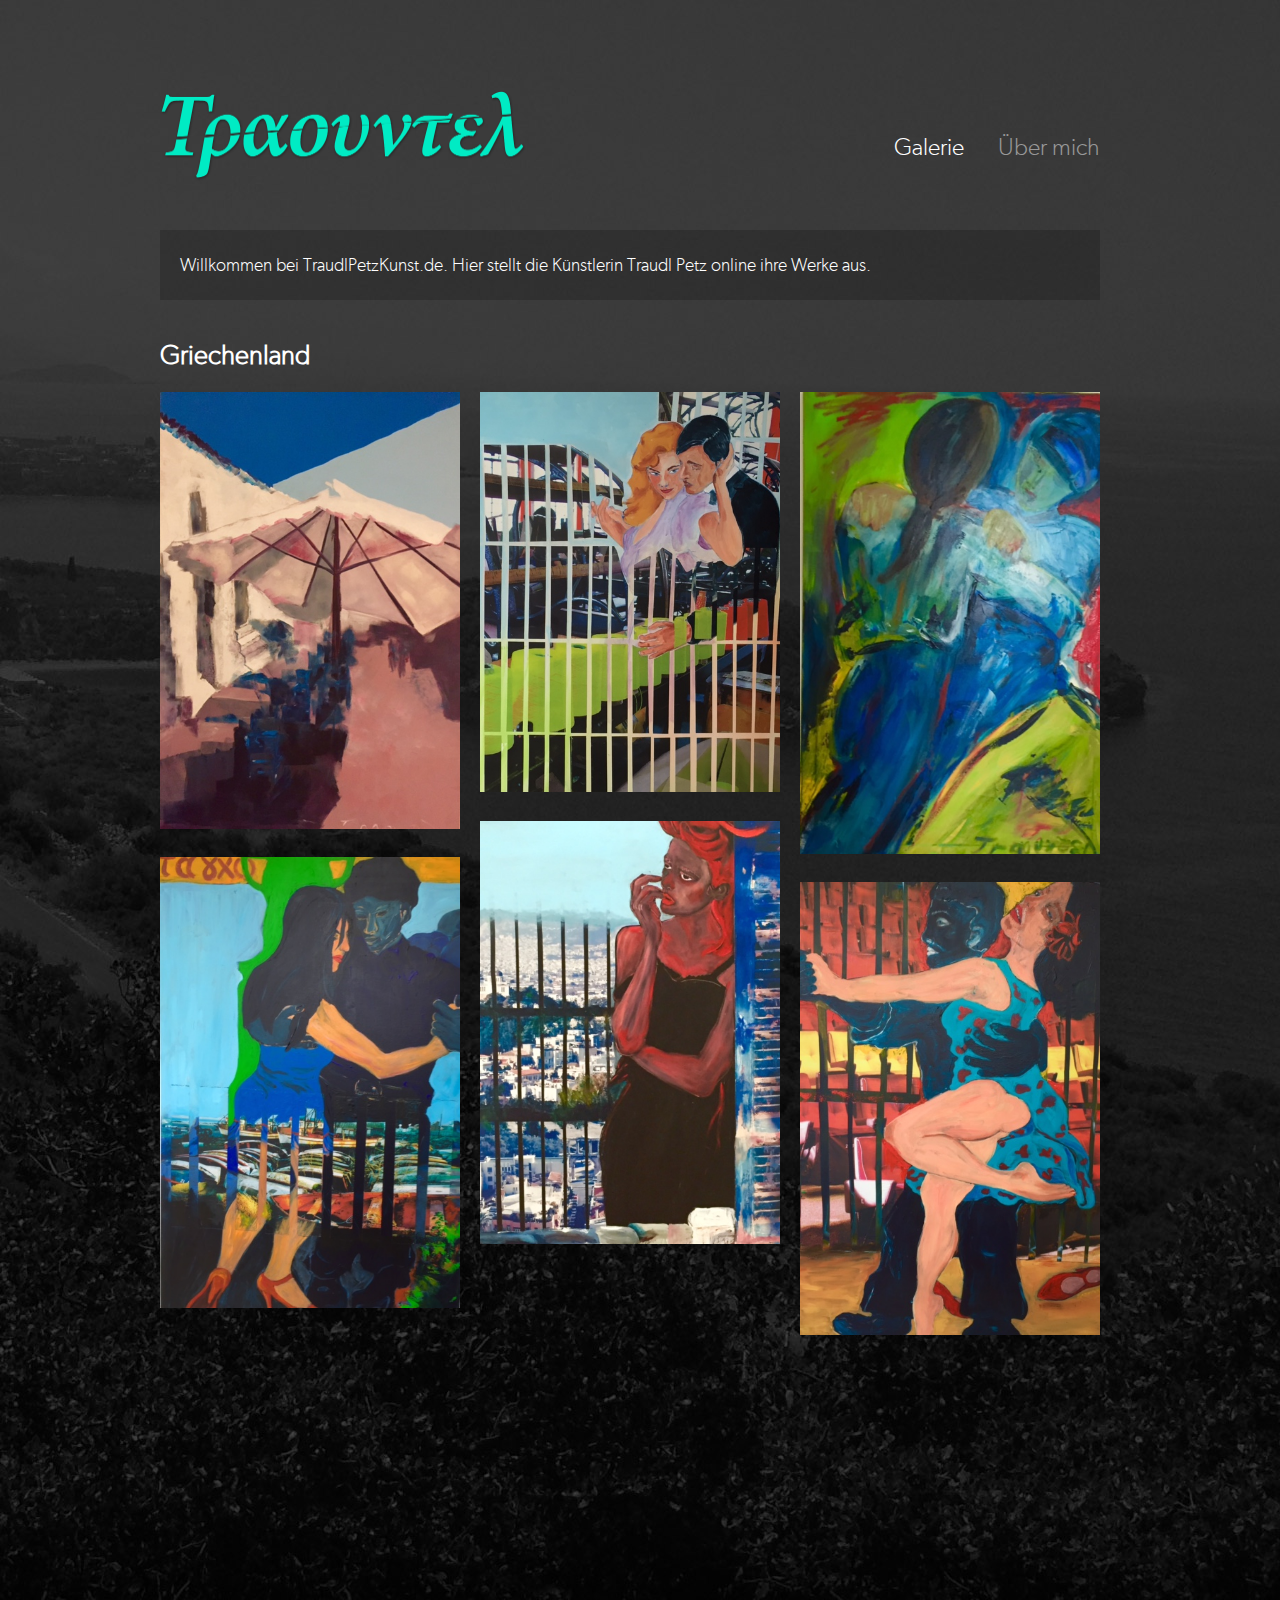
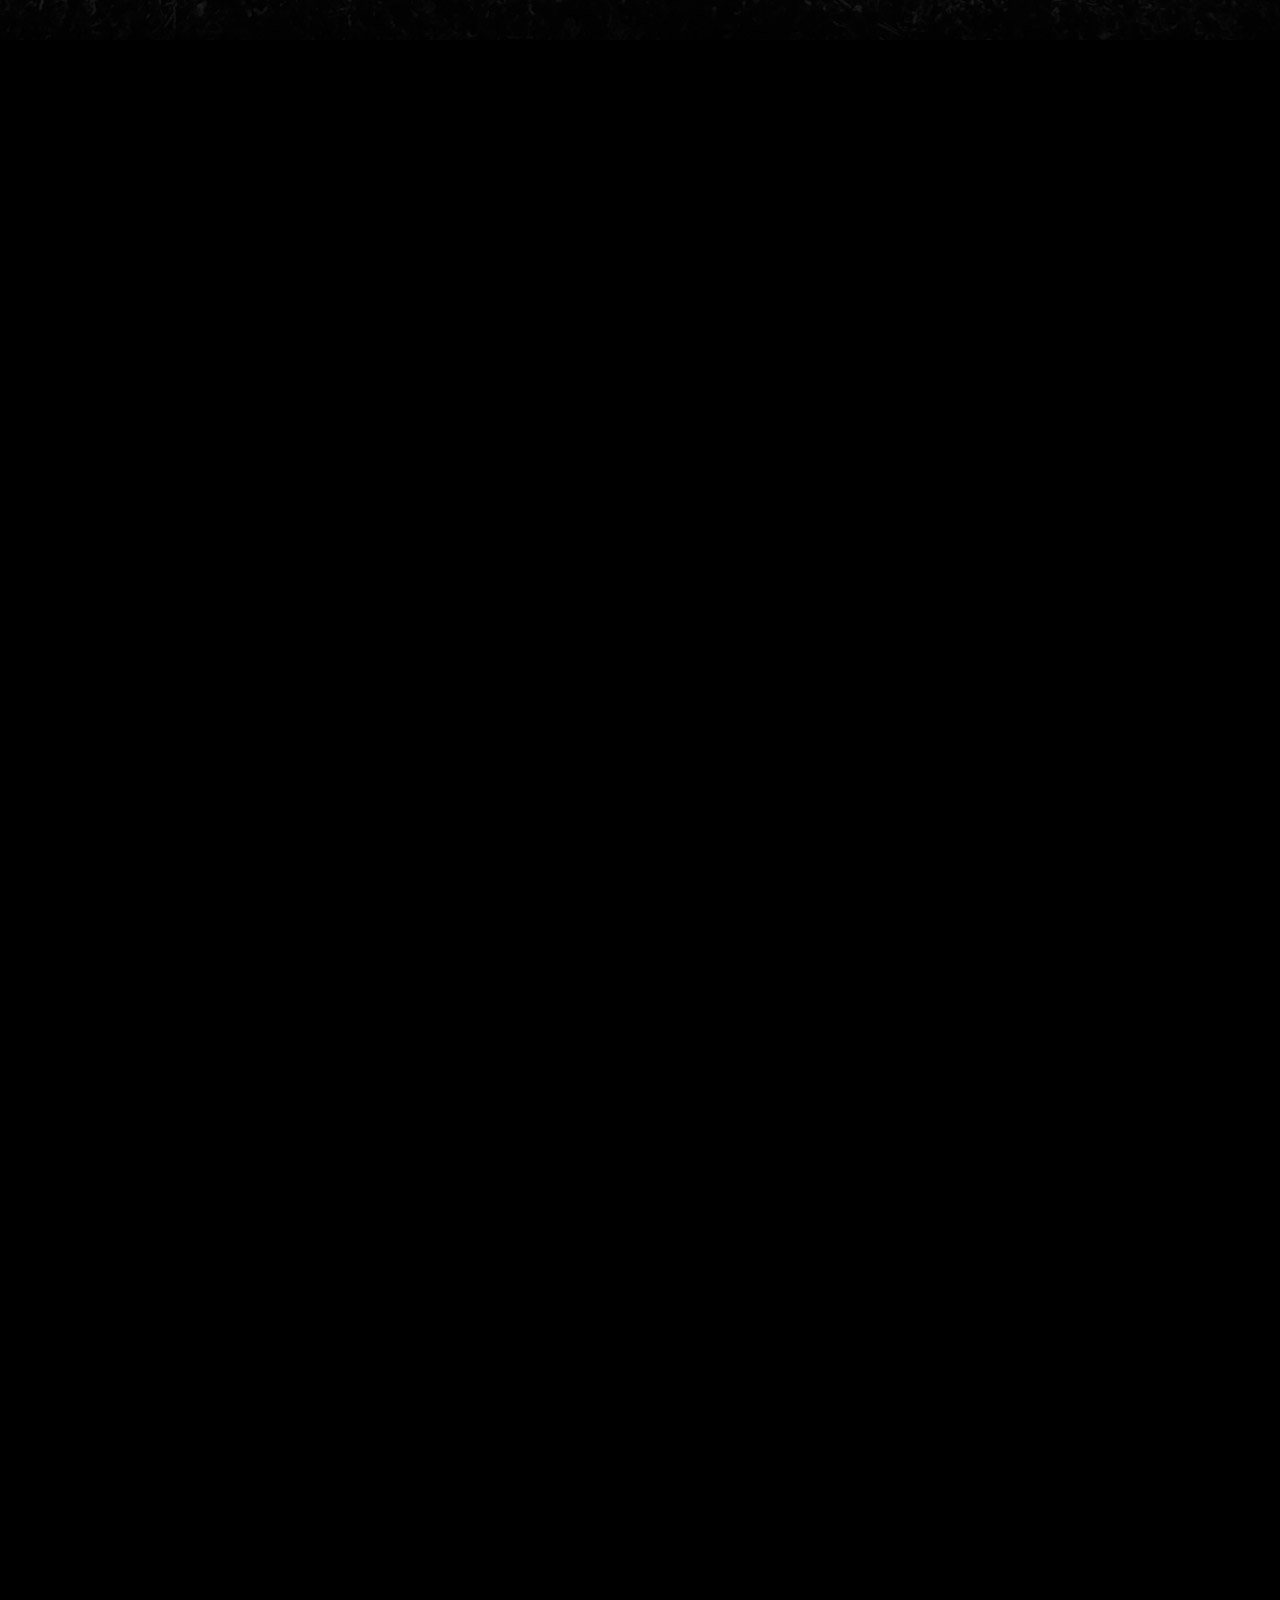
==== index.html @ 86fa74b9 "Reformatted code" ====
<!DOCTYPE html>
<html lang="en">
<head><title>Traudl Petz Kunst</title>
    <link rel="canonical" href="http://traudlpetzkunst.de/"/>
    <meta charset="UTF-8">
    <link rel="stylesheet" href="stylesheets/magnific-popup.css">
    <link rel="stylesheet" href="stylesheets/application.css">
</head>
<body>
<header><img src="images/layout/logo@2x.png" width="366" height="91">
    <ul id="menu">
        <li><a href="/">Galerie</a>
</li>
        <li><a href="about.html" class="selected">Über mich</a>
</li>
    </ul>
</header>
<div id="content" class="galleries"><p id="intro">Willkommen bei TraudlPetzKunst.de. Hier stellt die Künstlerin Traudl
    Petz online ihre Werke aus.</p>
    <h2>Griechenland</h2>
    <div class="gallery">
<a href="images/pictures/181.jpg"><img src="images/application/blank.gif" data-original="images/pictures/181.jpg" width="300" height="436.36363636"></a>
<a href="images/pictures/182.jpg"><img src="images/application/blank.gif" data-original="images/pictures/182.jpg" width="300" height="400"></a>
<a href="images/pictures/183.jpg"><img src="images/application/blank.gif" data-original="images/pictures/183.jpg" width="300" height="461.5384615"></a>
<a href="images/pictures/184.jpg"><img src="images/application/blank.gif" data-original="images/pictures/184.jpg" width="300" height="422.907489"></a>
<a href="images/pictures/185.jpg"><img src="images/application/blank.gif" data-original="images/pictures/185.jpg" width="300" height="450.7042254"></a>
<a href="images/pictures/186.jpg"><img src="images/application/blank.gif" data-original="images/pictures/186.jpg" width="300" height="452.8301887"></a>
<a href="images/pictures/187.jpg"><img src="images/application/blank.gif" data-original="images/pictures/187.jpg" width="300" height="400"></a>
<a href="images/pictures/165.jpg"><img src="images/application/blank.gif" data-original="images/pictures/165.jpg" width="300" height="237.3134328358209"></a>
<a href="images/pictures/166.jpg"><img src="images/application/blank.gif" data-original="images/pictures/166.jpg" width="300" height="233.3955223880597"></a>
<a href="images/pictures/167.jpg"><img src="images/application/blank.gif" data-original="images/pictures/167.jpg" width="300" height="238.43283582089552"></a>
<a href="images/pictures/168.jpg"><img src="images/application/blank.gif" data-original="images/pictures/168.jpg" width="300" height="298.8805970149254"></a>
<a href="images/pictures/169.jpg"><img src="images/application/blank.gif" data-original="images/pictures/169.jpg" width="300" height="237.3134328358209"></a>
<a href="images/pictures/170.jpg"><img src="images/application/blank.gif" data-original="images/pictures/170.jpg" width="300" height="297.76119402985074"></a>
<a href="images/pictures/171.jpg"><img src="images/application/blank.gif" data-original="images/pictures/171.jpg" width="300" height="391.7910447761194"></a>
<a href="images/pictures/172.jpg"><img src="images/application/blank.gif" data-original="images/pictures/172.jpg" width="300" height="395.14925373134326"></a>
<a href="images/pictures/173.jpg"><img src="images/application/blank.gif" data-original="images/pictures/173.jpg" width="300" height="399.6268656716418"></a>
<a href="images/pictures/174.jpg"><img src="images/application/blank.gif" data-original="images/pictures/174.jpg" width="300" height="694.0298507462686"></a>
<a href="images/pictures/175.jpg"><img src="images/application/blank.gif" data-original="images/pictures/175.jpg" width="300" height="444.4029850746269"></a>
<a href="images/pictures/176.jpg"><img src="images/application/blank.gif" data-original="images/pictures/176.jpg" width="300" height="891.6044776119403"></a>
<a href="images/pictures/177.jpg"><img src="images/application/blank.gif" data-original="images/pictures/177.jpg" width="300" height="207.6492537313433"></a>
<a href="images/pictures/178.jpg"><img src="images/application/blank.gif" data-original="images/pictures/178.jpg" width="300" height="372.76119402985074"></a>
<a href="images/pictures/179.jpg"><img src="images/application/blank.gif" data-original="images/pictures/179.jpg" width="300" height="406.9029850746269"></a>
<a href="images/pictures/180.jpg"><img src="images/application/blank.gif" data-original="images/pictures/180.jpg" width="300" height="223.32089552238807"></a>

<a href="images/pictures/97.jpg"><img src="images/application/blank.gif" data-original="images/pictures/97.jpg" width="300" height="726.4925373134329"></a>
<a href="images/pictures/98.jpg"><img src="images/application/blank.gif" data-original="images/pictures/98.jpg" width="300" height="2246.703296703297"></a>
<a href="images/pictures/99.jpg"><img src="images/application/blank.gif" data-original="images/pictures/99.jpg" width="300" height="217.16417910447763"></a>
<a href="images/pictures/100.jpg"><img src="images/application/blank.gif" data-original="images/pictures/100.jpg" width="300" height="955.9701492537314"></a>
<a href="images/pictures/101.jpg"><img src="images/application/blank.gif" data-original="images/pictures/101.jpg" width="300" height="531.7164179104477"></a>
<a href="images/pictures/6.jpg"><img src="images/application/blank.gif" data-original="images/pictures/6.jpg" width="300" height="241.23134328358208"></a>
<a href="images/pictures/103.jpg"><img src="images/application/blank.gif" data-original="images/pictures/103.jpg" width="300" height="326.3059701492537"></a>
<a href="images/pictures/104.jpg"><img src="images/application/blank.gif" data-original="images/pictures/104.jpg" width="300" height="1025"></a>
<a href="images/pictures/105.jpg"><img src="images/application/blank.gif" data-original="images/pictures/105.jpg" width="300" height="400.1865671641791"></a>
<a href="images/pictures/108.jpg"><img src="images/application/blank.gif" data-original="images/pictures/108.jpg" width="300" height="400.1865671641791"></a>
<a href="images/pictures/109.jpg"><img src="images/application/blank.gif" data-original="images/pictures/109.jpg" width="300" height="439.36567164179104"></a>
<a href="images/pictures/110.jpg"><img src="images/application/blank.gif" data-original="images/pictures/110.jpg" width="300" height="150"></a>
<a href="images/pictures/111.jpg"><img src="images/application/blank.gif" data-original="images/pictures/111.jpg" width="300" height="173.50746268656715"></a>
<a href="images/pictures/112.jpg"><img src="images/application/blank.gif" data-original="images/pictures/112.jpg" width="300" height="606.7164179104477"></a>
<a href="images/pictures/113.jpg"><img src="images/application/blank.gif" data-original="images/pictures/113.jpg" width="300" height="247.38805970149255"></a>
<a href="images/pictures/114.jpg"><img src="images/application/blank.gif" data-original="images/pictures/114.jpg" width="300" height="141.6044776119403"></a>
<a href="images/pictures/115.jpg"><img src="images/application/blank.gif" data-original="images/pictures/115.jpg" width="300" height="529.4776119402985"></a>
<a href="images/pictures/156.jpg"><img src="images/application/blank.gif" data-original="images/pictures/156.jpg" width="300" height="225"></a>
<a href="images/pictures/157.jpg"><img src="images/application/blank.gif" data-original="images/pictures/157.jpg" width="300" height="314.24581005586595"></a>
<a href="images/pictures/158.jpg"><img src="images/application/blank.gif" data-original="images/pictures/158.jpg" width="300" height="579.2910447761194"></a>
<a href="images/pictures/159.jpg"><img src="images/application/blank.gif" data-original="images/pictures/159.jpg" width="300" height="225"></a>
<a href="images/pictures/160.jpg"><img src="images/application/blank.gif" data-original="images/pictures/160.jpg" width="300" height="225"></a>
<a href="images/pictures/161.jpg"><img src="images/application/blank.gif" data-original="images/pictures/161.jpg" width="300" height="225"></a>
<a href="images/pictures/162.jpg"><img src="images/application/blank.gif" data-original="images/pictures/162.jpg" width="300" height="225"></a>
<a href="images/pictures/163.jpg"><img src="images/application/blank.gif" data-original="images/pictures/163.jpg" width="300" height="225"></a>
<a href="images/pictures/164.jpg"><img src="images/application/blank.gif" data-original="images/pictures/164.jpg" width="300" height="225"></a>

    </div>
    <h2>Sommerbilder</h2>
    <div class="gallery"><a href="images/pictures/12.jpg"><img src="images/application/blank.gif" data-original="images/pictures/12.jpg" width="300" height="301.67910447761193"></a>
<a href="images/pictures/88.jpg" title="Acryl auf Leinwand"><img src="images/application/blank.gif" data-original="images/pictures/88.jpg" width="300" height="397.94776119402985"></a>
<a href="images/pictures/89.jpg" title="und 40x80 cm&lt;br /&gt;
&lt;br /&gt;
Acryl auf Leinwand"><img src="images/application/blank.gif" data-original="images/pictures/89.jpg" width="300" height="254.1044776119403"></a>
<a href="images/pictures/90.jpg" title="Acryl auf Leinwand"><img src="images/application/blank.gif" data-original="images/pictures/90.jpg" width="300" height="399.6268656716418"></a>
<a href="images/pictures/91.jpg" title="Acryl auf Leinwand"><img src="images/application/blank.gif" data-original="images/pictures/91.jpg" width="300" height="601.679104477612"></a>
<a href="images/pictures/92.jpg" title="Acryl auf Leinwand"><img src="images/application/blank.gif" data-original="images/pictures/92.jpg" width="300" height="423.13432835820896"></a>
<a href="images/pictures/93.jpg" title="Acryl auf Leinwand"><img src="images/application/blank.gif" data-original="images/pictures/93.jpg" width="300" height="256.34328358208955"></a>
<a href="images/pictures/94.jpg" title="Acryl auf Leinwand"><img src="images/application/blank.gif" data-original="images/pictures/94.jpg" width="300" height="350.3731343283582"></a>
<a href="images/pictures/118.jpg" title="Acryl auf Leinwand"><img src="images/application/blank.gif" data-original="images/pictures/118.jpg" width="300" height="212.6865671641791"></a>
<a href="images/pictures/123.jpg" title="Acryl auf Leinwand"><img src="images/application/blank.gif" data-original="images/pictures/123.jpg" width="300" height="358.7686567164179"></a>
<a href="images/pictures/124.jpg" title="Acryl auf Leinwand"><img src="images/application/blank.gif" data-original="images/pictures/124.jpg" width="300" height="250.1865671641791"></a>
<a href="images/pictures/125.jpg" title="Acryl auf Leinwand"><img src="images/application/blank.gif" data-original="images/pictures/125.jpg" width="300" height="199.2537313432836"></a>
<a href="images/pictures/138.jpg" title="Acryl auf Leinwand"><img src="images/application/blank.gif" data-original="images/pictures/138.jpg" width="300" height="223.88059701492537"></a>
<a href="images/pictures/139.jpg" title="Acryl auf Leinwand"><img src="images/application/blank.gif" data-original="images/pictures/139.jpg" width="300" height="198.69402985074626"></a>
</div>
    <h2>Orange</h2>
    <div class="gallery"><a href="images/pictures/84.jpg" title="Acryl auf Leinwand"><img src="images/application/blank.gif" data-original="images/pictures/84.jpg" width="300" height="349.25373134328356"></a>
<a href="images/pictures/83.jpg" title="Acryl auf Leinwand"><img src="images/application/blank.gif" data-original="images/pictures/83.jpg" width="300" height="350.93283582089555"></a>
<a href="images/pictures/37.jpg" title="Acryl auf Leinwand"><img src="images/application/blank.gif" data-original="images/pictures/37.jpg" width="300" height="448.8805970149254"></a>
<a href="images/pictures/43.jpg" title="Acryl auf Leinwand"><img src="images/application/blank.gif" data-original="images/pictures/43.jpg" width="300" height="449.44029850746267"></a>
<a href="images/pictures/56.jpg" title="Acryl auf Leinwand"><img src="images/application/blank.gif" data-original="images/pictures/56.jpg" width="300" height="359.32835820895525"></a>
<a href="images/pictures/82.jpg" title="Acryl auf Leinwand"><img src="images/application/blank.gif" data-original="images/pictures/82.jpg" width="300" height="351.4925373134328"></a>
<a href="images/pictures/85.jpg" title="Acryl auf Leinwand"><img src="images/application/blank.gif" data-original="images/pictures/85.jpg" width="300" height="349.25373134328356"></a>
<a href="images/pictures/86.jpg" title="Acryl auf Leinwand"><img src="images/application/blank.gif" data-original="images/pictures/86.jpg" width="300" height="300.55970149253733"></a>
<a href="images/pictures/95.jpg" title="Acryl auf Leinwand"><img src="images/application/blank.gif" data-original="images/pictures/95.jpg" width="300" height="241.23134328358208"></a>
<a href="images/pictures/106.jpg"><img src="images/application/blank.gif" data-original="images/pictures/106.jpg" width="300" height="420.8955223880597"></a>
<a href="images/pictures/116.jpg" title="Acryl auf Leinwand"><img src="images/application/blank.gif" data-original="images/pictures/116.jpg" width="300" height="339.17910447761193"></a>
<a href="images/pictures/148.jpg" title="Acryl auf Leinwand"><img src="images/application/blank.gif" data-original="images/pictures/148.jpg" width="300" height="297.2014925373134"></a>
<a href="images/pictures/150.jpg" title="Acryl auf Leinwand"><img src="images/application/blank.gif" data-original="images/pictures/150.jpg" width="300" height="298.8805970149254"></a>
<a href="images/pictures/152.jpg" title="Acryl auf Leinwand"><img src="images/application/blank.gif" data-original="images/pictures/152.jpg" width="300" height="447.76119402985074"></a>
<a href="images/pictures/153.jpg" title="Acryl auf Leinwand"><img src="images/application/blank.gif" data-original="images/pictures/153.jpg" width="300" height="199.2537313432836"></a>
<a href="images/pictures/154.jpg" title="Acryl auf Leinwand"><img src="images/application/blank.gif" data-original="images/pictures/154.jpg" width="300" height="451.1194029850746"></a>

    </div>
    <h2>Acryl auf Leinwand</h2>
    <div class="gallery"><a href="images/pictures/20.jpg" title="Acryl auf Leinwand"><img src="images/application/blank.gif" data-original="images/pictures/20.jpg" width="300" height="349.25373134328356"></a>
<a href="images/pictures/36.jpg" title="Acryl auf Leinwand"><img src="images/application/blank.gif" data-original="images/pictures/36.jpg" width="300" height="450"></a>
<a href="images/pictures/38.jpg" title="Acryl auf Leinwand"><img src="images/application/blank.gif" data-original="images/pictures/38.jpg" width="300" height="200.37313432835822"></a>
<a href="images/pictures/39.jpg" title="Acryl auf Leinwand"><img src="images/application/blank.gif" data-original="images/pictures/39.jpg" width="300" height="450"></a>
<!--<a href="images/pictures/40.jpg" title="Acryl auf Leinwand"><img src="images/application/blank.gif" data-original="images/pictures/40.jpg" width="300" height="446.0820895522388"></a>
--><a href="images/pictures/41.jpg" title="Acryl auf Leinwand"><img src="images/application/blank.gif" data-original="images/pictures/41.jpg" width="300" height="450"></a>
<!--<a href="images/pictures/42.jpg" title="Acryl auf Leinwand"><img src="images/application/blank.gif" data-original="images/pictures/42.jpg" width="300" height="444.96268656716416"></a>
--><a href="images/pictures/44.jpg" title="Acryl auf Leinwand"><img src="images/application/blank.gif" data-original="images/pictures/44.jpg" width="300" height="517.723880597015"></a>
<a href="images/pictures/45.jpg" title="Acryl auf Leinwand"><img src="images/application/blank.gif" data-original="images/pictures/45.jpg" width="300" height="556.9029850746268"></a>
<a href="images/pictures/87.jpg" title="Acryl auf Leinwand"><img src="images/application/blank.gif" data-original="images/pictures/87.jpg" width="300" height="358.2089552238806"></a>
<a href="images/pictures/107.jpg"><img src="images/application/blank.gif" data-original="images/pictures/107.jpg" width="300" height="400.1865671641791"></a>
<a href="images/pictures/117.jpg"
                                                                                  title="Acryl auf Leinwand"><img src="images/application/blank.gif" data-original="images/pictures/117.jpg" width="300" height="225"></a>
<a href="images/pictures/119.jpg" title="Acryl auf Leinwand"><img src="images/application/blank.gif" data-original="images/pictures/119.jpg" width="300" height="213.80597014925374"></a>
<a href="images/pictures/120.jpg" title="Acryl auf Leinwand"><img src="images/application/blank.gif" data-original="images/pictures/120.jpg" width="300" height="422.0149253731343"></a>
<a href="images/pictures/121.jpg" title="Acryl auf Leinwand"><img src="images/application/blank.gif" data-original="images/pictures/121.jpg" width="300" height="251.86567164179104"></a>
<a href="images/pictures/122.jpg" title="Acryl auf Leinwand"><img src="images/application/blank.gif" data-original="images/pictures/122.jpg" width="300" height="361.0074626865672"></a>
<a href="images/pictures/146.jpg" title="Acryl auf Leinwand &amp;amp; Kaktusblattfasern"><img src="images/application/blank.gif" data-original="images/pictures/146.jpg" width="300" height="299.44029850746267"></a>
<a href="images/pictures/147.jpg" title="Acryl auf Leinwand"><img src="images/application/blank.gif" data-original="images/pictures/147.jpg" width="300" height="298.32089552238807"></a>
<a href="images/pictures/151.jpg" title="Acryl auf Leinwand"><img src="images/application/blank.gif" data-original="images/pictures/151.jpg" width="300" height="300.55970149253733"></a>
<a href="images/pictures/155.jpg" title="Acryl auf Leinwand"><img src="images/application/blank.gif" data-original="images/pictures/155.jpg" width="300" height="904.4776119402985"></a>
</div>
    <h2>Collagen</h2>
    <div class="gallery"><a href="images/pictures/13.jpg"><img src="images/application/blank.gif" data-original="images/pictures/13.jpg" width="300" height="240.11194029850745"></a>
<a href="images/pictures/18.jpg" title="Acryl auf Leinwand"><img src="images/application/blank.gif" data-original="images/pictures/18.jpg" width="300" height="423.15789474"></a>
<a href="images/pictures/23.jpg"><img src="images/application/blank.gif" data-original="images/pictures/23.jpg" width="300" height="226.11940298507463"></a>
<a href="images/pictures/24.jpg"><img src="images/application/blank.gif" data-original="images/pictures/24.jpg" width="300" height="403.54477611940297"></a>
<a href="images/pictures/25.jpg"><img src="images/application/blank.gif" data-original="images/pictures/25.jpg" width="300" height="399.6268656716418"></a>
<a href="images/pictures/29.jpg"><img src="images/application/blank.gif" data-original="images/pictures/29.jpg" width="300" height="447.2014925373134"></a>
<a href="images/pictures/34.jpg"><img src="images/application/blank.gif" data-original="images/pictures/34.jpg" width="300" height="200.37313432835822"></a>
<a href="images/pictures/35.jpg"><img src="images/application/blank.gif" data-original="images/pictures/35.jpg" width="300" height="449.44029850746267"></a>
<a href="images/pictures/46.jpg"><img src="images/application/blank.gif" data-original="images/pictures/46.jpg" width="300" height="559.7014925373135"></a>
<a href="images/pictures/48.jpg"><img src="images/application/blank.gif" data-original="images/pictures/48.jpg" width="300" height="300"></a>
<a href="images/pictures/57.jpg"><img src="images/application/blank.gif" data-original="images/pictures/57.jpg" width="300" height="361.0074626865672"></a>
<a href="images/pictures/96.jpg" title="Acryl auf Leinwand"><img src="images/application/blank.gif" data-original="images/pictures/96.jpg" width="300" height="300.55970149253733"></a>
<a href="images/pictures/137.jpg" title="Acryl auf Leinwand"><img src="images/application/blank.gif" data-original="images/pictures/137.jpg" width="300" height="301.1194029850746"></a>
</div>
    <h2>Portrait</h2>
    <div class="gallery"><a href="images/pictures/49.jpg" title="Acryl auf Leinwand"><img src="images/application/blank.gif" data-original="images/pictures/49.jpg" width="300" height="427.6119402985075"></a>
<a href="images/pictures/50.jpg" title="Acryl auf Leinwand"><img src="images/application/blank.gif" data-original="images/pictures/50.jpg" width="300" height="429.2910447761194"></a>
<a href="images/pictures/52.jpg" title="Acryl auf Leinwand"><img src="images/application/blank.gif" data-original="images/pictures/52.jpg" width="300" height="427.6119402985075"></a>
<a href="images/pictures/53.jpg" title="Acryl auf Leinwand"><img src="images/application/blank.gif" data-original="images/pictures/53.jpg" width="300" height="427.6119402985075"></a>
<a href="images/pictures/54.jpg" title="Acryl auf Leinwand"><img src="images/application/blank.gif" data-original="images/pictures/54.jpg" width="300" height="428.7313432835821"></a>
<a href="images/pictures/55.jpg" title="Acryl auf Leinwand"><img src="images/application/blank.gif" data-original="images/pictures/55.jpg" width="300" height="427.05223880597015"></a>
</div>
    <h2>Enkaustik</h2>
    <div class="gallery"><a href="images/pictures/1.jpg"><img src="images/application/blank.gif" data-original="images/pictures/1.jpg" width="300" height="237.87313432835822"></a>
<a href="images/pictures/2.jpg"><img src="images/application/blank.gif" data-original="images/pictures/2.jpg" width="300" height="238.99253731343285"></a>
<a href="images/pictures/3.jpg"><img src="images/application/blank.gif" data-original="images/pictures/3.jpg" width="300" height="238.99253731343285"></a>
<a href="images/pictures/4.jpg"><img src="images/application/blank.gif" data-original="images/pictures/4.jpg" width="300" height="236.19402985074626"></a>
<a href="images/pictures/5.jpg"><img src="images/application/blank.gif" data-original="images/pictures/5.jpg" width="300" height="236.7537313432836"></a>
<a href="images/pictures/6.jpg"><img src="images/application/blank.gif" data-original="images/pictures/6.jpg" width="300" height="241.23134328358208"></a>
<a href="images/pictures/7.jpg"><img src="images/application/blank.gif" data-original="images/pictures/7.jpg" width="300" height="238.43283582089552"></a>
<a href="images/pictures/8.jpg"><img src="images/application/blank.gif" data-original="images/pictures/8.jpg" width="300" height="241.23134328358208"></a>
<a href="images/pictures/9.jpg"><img src="images/application/blank.gif" data-original="images/pictures/9.jpg" width="300" height="239.55223880597015"></a>
<a href="images/pictures/10.jpg"><img src="images/application/blank.gif" data-original="images/pictures/10.jpg" width="300" height="239.55223880597015"></a>
<a href="images/pictures/14.jpg"><img src="images/application/blank.gif" data-original="images/pictures/14.jpg" width="300" height="242.91044776119404"></a>
<a href="images/pictures/15.jpg"><img src="images/application/blank.gif" data-original="images/pictures/15.jpg" width="300" height="361.56716417910445"></a>
<a href="images/pictures/19.jpg"><img src="images/application/blank.gif" data-original="images/pictures/19.jpg" width="300" height="419.7761194029851"></a>
<a href="images/pictures/22.jpg"><img src="images/application/blank.gif" data-original="images/pictures/22.jpg" width="300" height="225.5597014925373"></a>
</div>
    <h2>Fußmatte</h2>
    <div class="gallery"><a href="images/pictures/47.jpg" title="Acryl auf Leinwand"><img src="images/application/blank.gif" data-original="images/pictures/47.jpg" width="300" height="205.97014925373134"></a>
</div>
    <h2>Tischplatte</h2>
    <div class="gallery"><a href="images/pictures/32.jpg"><img src="images/application/blank.gif" data-original="images/pictures/32.jpg" width="300" height="300"></a>
</div>
    <h2>Fundstücke</h2>
    <div class="gallery"><a href="images/pictures/26.jpg"><img src="images/application/blank.gif" data-original="images/pictures/26.jpg" width="300" height="758.955223880597"></a>
<a href="images/pictures/27.jpg"><img src="images/application/blank.gif" data-original="images/pictures/27.jpg" width="300" height="770.7089552238806"></a>
<a href="images/pictures/28.jpg"><img src="images/application/blank.gif" data-original="images/pictures/28.jpg" width="300" height="646.455223880597"></a>
<a href="images/pictures/31.jpg"><img src="images/application/blank.gif" data-original="images/pictures/31.jpg" width="300" height="447.2014925373134"></a>
<a href="images/pictures/60.jpg"><img src="images/application/blank.gif" data-original="images/pictures/60.jpg" width="300" height="800.3731343283582"></a>
<a href="images/pictures/61.jpg"><img src="images/application/blank.gif" data-original="images/pictures/61.jpg" width="300" height="787.5"></a>
<a href="images/pictures/76.jpg"><img src="images/application/blank.gif" data-original="images/pictures/76.jpg" width="300" height="220.52238805970148"></a>
<a href="images/pictures/77.jpg"><img src="images/application/blank.gif" data-original="images/pictures/77.jpg" width="300" height="309.5149253731343"></a>
<a href="images/pictures/78.jpg"><img src="images/application/blank.gif" data-original="images/pictures/78.jpg" width="300" height="317.910447761194"></a>
<a href="images/pictures/79.jpg"><img src="images/application/blank.gif" data-original="images/pictures/79.jpg" width="300" height="240.11194029850745"></a>
<a href="images/pictures/80.jpg"><img src="images/application/blank.gif" data-original="images/pictures/80.jpg" width="300" height="292.7238805970149"></a>
<a href="images/pictures/81.jpg"><img src="images/application/blank.gif" data-original="images/pictures/81.jpg" width="300" height="497.0149253731343"></a>
<a href="images/pictures/126.jpg"><img src="images/application/blank.gif" data-original="images/pictures/126.jpg" width="300" height="303.9179104477612"></a>
<a href="images/pictures/127.jpg"><img src="images/application/blank.gif" data-original="images/pictures/127.jpg" width="300" height="454.4776119402985"></a>
<a href="images/pictures/128.jpg"><img src="images/application/blank.gif" data-original="images/pictures/128.jpg" width="300" height="236.19402985074626"></a>
<a href="images/pictures/129.jpg"><img src="images/application/blank.gif" data-original="images/pictures/129.jpg" width="300" height="235.07462686567163"></a>
<a href="images/pictures/130.jpg"><img src="images/application/blank.gif" data-original="images/pictures/130.jpg" width="300" height="203.17164179104478"></a>
<a href="images/pictures/131.jpg"><img src="images/application/blank.gif" data-original="images/pictures/131.jpg" width="300" height="419.7761194029851"></a>
<a href="images/pictures/132.jpg"><img src="images/application/blank.gif" data-original="images/pictures/132.jpg" width="300" height="397.94776119402985"></a>
<a href="images/pictures/133.jpg"><img src="images/application/blank.gif" data-original="images/pictures/133.jpg" width="300" height="452.23880597014926"></a>
<a href="images/pictures/134.jpg"><img src="images/application/blank.gif" data-original="images/pictures/134.jpg" width="300" height="391.2313432835821"></a>
<a href="images/pictures/135.jpg"><img src="images/application/blank.gif" data-original="images/pictures/135.jpg" width="300" height="338.6194029850746"></a>
<a href="images/pictures/136.jpg"><img src="images/application/blank.gif" data-original="images/pictures/136.jpg" width="300" height="470.7089552238806"></a>
</div>
    <h2>Skulpturen</h2>
    <div class="gallery"><a href="images/pictures/62.jpg"><img src="images/application/blank.gif" data-original="images/pictures/62.jpg" width="300" height="561.9402985074627"></a>
<a href="images/pictures/63.jpg"><img src="images/application/blank.gif" data-original="images/pictures/63.jpg" width="300" height="604.4776119402985"></a>
<a href="images/pictures/64.jpg"><img src="images/application/blank.gif" data-original="images/pictures/64.jpg" width="300" height="515.4850746268656"></a>
<a href="images/pictures/65.jpg"><img src="images/application/blank.gif" data-original="images/pictures/65.jpg" width="300" height="541.2313432835821"></a>
<a href="images/pictures/66.jpg"><img src="images/application/blank.gif" data-original="images/pictures/66.jpg" width="300" height="540.1119402985074"></a>
<a href="images/pictures/67.jpg"><img src="images/application/blank.gif" data-original="images/pictures/67.jpg" width="300" height="530.0373134328358"></a>
<a href="images/pictures/68.jpg"><img src="images/application/blank.gif" data-original="images/pictures/68.jpg" width="300" height="505.410447761194"></a>
<a href="images/pictures/69.jpg"><img src="images/application/blank.gif" data-original="images/pictures/69.jpg" width="300" height="491.4179104477612"></a>
<a href="images/pictures/70.jpg"><img src="images/application/blank.gif" data-original="images/pictures/70.jpg" width="300" height="402.42537313432837"></a>
<a href="images/pictures/71.jpg"><img src="images/application/blank.gif" data-original="images/pictures/71.jpg" width="300" height="450.55970149253733"></a>
<a href="images/pictures/72.jpg"><img src="images/application/blank.gif" data-original="images/pictures/72.jpg" width="300" height="483.0223880597015"></a>
<a href="images/pictures/73.jpg"><img src="images/application/blank.gif" data-original="images/pictures/73.jpg" width="300" height="450.55970149253733"></a>
<a href="images/pictures/74.jpg"><img src="images/application/blank.gif" data-original="images/pictures/74.jpg" width="300" height="434.32835820895525"></a>
<a href="images/pictures/75.jpg"><img src="images/application/blank.gif" data-original="images/pictures/75.jpg" width="300" height="465.1119402985075"></a>
</div>

    <h2>Essbares</h2>
    <div class="gallery"><a href="images/pictures/140.jpg" title="Acryl auf Leinwand"><img src="images/application/blank.gif" data-original="images/pictures/140.jpg" width="300" height="300.55970149253733"></a>
<a href="images/pictures/141.jpg" title="Acryl auf Leinwand"><img src="images/application/blank.gif" data-original="images/pictures/141.jpg" width="300" height="298.8805970149254"></a>
<a href="images/pictures/142.jpg" title="Acryl auf Leinwand"><img src="images/application/blank.gif" data-original="images/pictures/142.jpg" width="300" height="300.55970149253733"></a>
<a href="images/pictures/143.jpg" title="Acryl auf Leinwand"><img src="images/application/blank.gif" data-original="images/pictures/143.jpg" width="300" height="300.55970149253733"></a>
<a href="images/pictures/144.jpg" title="Acryl auf Leinwand"><img src="images/application/blank.gif" data-original="images/pictures/144.jpg" width="300" height="300.55970149253733"></a>
<a href="images/pictures/145.jpg" title="Acryl auf Leinwand"><img src="images/application/blank.gif" data-original="images/pictures/145.jpg" width="300" height="301.1194029850746"></a>
<a href="images/pictures/149.jpg" title="Acryl auf Leinwand"><img src="images/application/blank.gif" data-original="images/pictures/149.jpg" width="300" height="298.8805970149254"></a>
</div>
</div>
<script type="text/javascript" src="//ajax.googleapis.com/ajax/libs/jquery/2.1.1/jquery.min.js" ></script>
<script type="text/javascript" src="javascripts/jquery.lazyload.min.js" ></script>
<script type="text/javascript" src="javascripts/masonry.pkgd.min.js" ></script>
<script type="text/javascript" src="javascripts/jquery.magnific-popup.min.js" ></script>
<script type="text/javascript" src="javascripts/application.js" ></script>
</body>
</html>
---- stylesheets/application.css ----
/*********************************************************************
 *
 * Fonts
 *
 *********************************************************************/

@font-face {
  font-family: 'GibsonLight';
  src: url('../fonts/Gibson-Light-webfont.eot');
  src: url('../fonts/Gibson-Light-webfont.eot?iefix') format('eot'),
  url('../fonts/Gibson-Light-webfont.woff') format('woff'),
  url('../fonts/Gibson-Light-webfont.ttf') format('truetype'),
  url('../fonts/Gibson-Light-webfont.svg#webfontZam02nTh') format('svg');
  font-weight: normal;
  font-style: normal;
}

/*********************************************************************
 *
 * Layout
 *
 *********************************************************************/

body {
  background: url('../images/layout/background.jpg') no-repeat #000 fixed;
  background-size: 100%;
  color: #fff;
  font-family: 'GibsonLight', sans-serif;
  font-size: 18px;
  line-height: 30px;
  text-shadow: 1px 1px 1px rgba(0,0,0,0.004);
}

header, #content {
  max-width: 960px;
  margin: 0 auto;
}

header {
  margin-top: 90px;
}

#content {
  margin-top: 40px;
}

/*********************************************************************
 *
 * Header
 *
 *********************************************************************/

header {
  position: relative;
}

#menu {
  list-style-type: none;
  position: absolute;
  right: 20px;
  bottom: 8px;
}

#menu li {
  display: inline-block;
}

#menu li:first-child {
  margin-right: 30px;
}

#menu li a {
  color: #fff;
  text-decoration: none;
  font-size: 24px;
}

#menu li a.selected {
  color: #999999;
}

/*********************************************************************
 *
 * Gallery
 *
 *********************************************************************/

#intro {
  background: rgba(0,0,0,0.18);
  padding: 20px;
  margin: 40px 20px 40px 0;
}

.gallery {
  position: relative;
}

.gallery a {
  margin-bottom: 20px;
}

.gallery img {
  width: 300px;
}

.gallery .box {
  float: left;
  position: relative;
  width: 320px;
  background-size: cover;
  background-repeat: no-repeat;
  background-position: 50% 50%;
}

.gallery .box.single { height: 320px; }
.gallery .box.double { height: 640px; }
.gallery .box.triple { height: 960px; }

/*********************************************************************
 *
 * About
 *
 *********************************************************************/

#content.about {
  display: none;
}

#content.about #portrait {
  float: left;
  width: 38%;
}

#content.about h2, #content.about p {
  margin-left: 40%;
  padding-right: 10px;
}

/*********************************************************************
 *
 * Modal
 *
 *********************************************************************/

button.mfp-arrow-right {
  background: url(/images/modal/next.png) no-repeat 50%;
}

button.mfp-arrow-left {
  background: url(/images/modal/prev.png) no-repeat 50%;
}

.mfp-arrow:before, .mfp-arrow:after {
  content: none
}

/* Zoom Effect */

.mfp-with-zoom .mfp-container,
.mfp-with-zoom.mfp-bg {
  opacity: 0;
  -webkit-backface-visibility: hidden;
  /* ideally, transition speed should match zoom duration */
  -webkit-transition: all 0.3s ease-out;
  -moz-transition: all 0.3s ease-out;
  -o-transition: all 0.3s ease-out;
  transition: all 0.3s ease-out;
}

.mfp-with-zoom.mfp-ready .mfp-container {
  opacity: 1;
}
.mfp-with-zoom.mfp-ready.mfp-bg {
  opacity: 0.8;
}

.mfp-with-zoom.mfp-removing .mfp-container,
.mfp-with-zoom.mfp-removing.mfp-bg {
  opacity: 0;
}
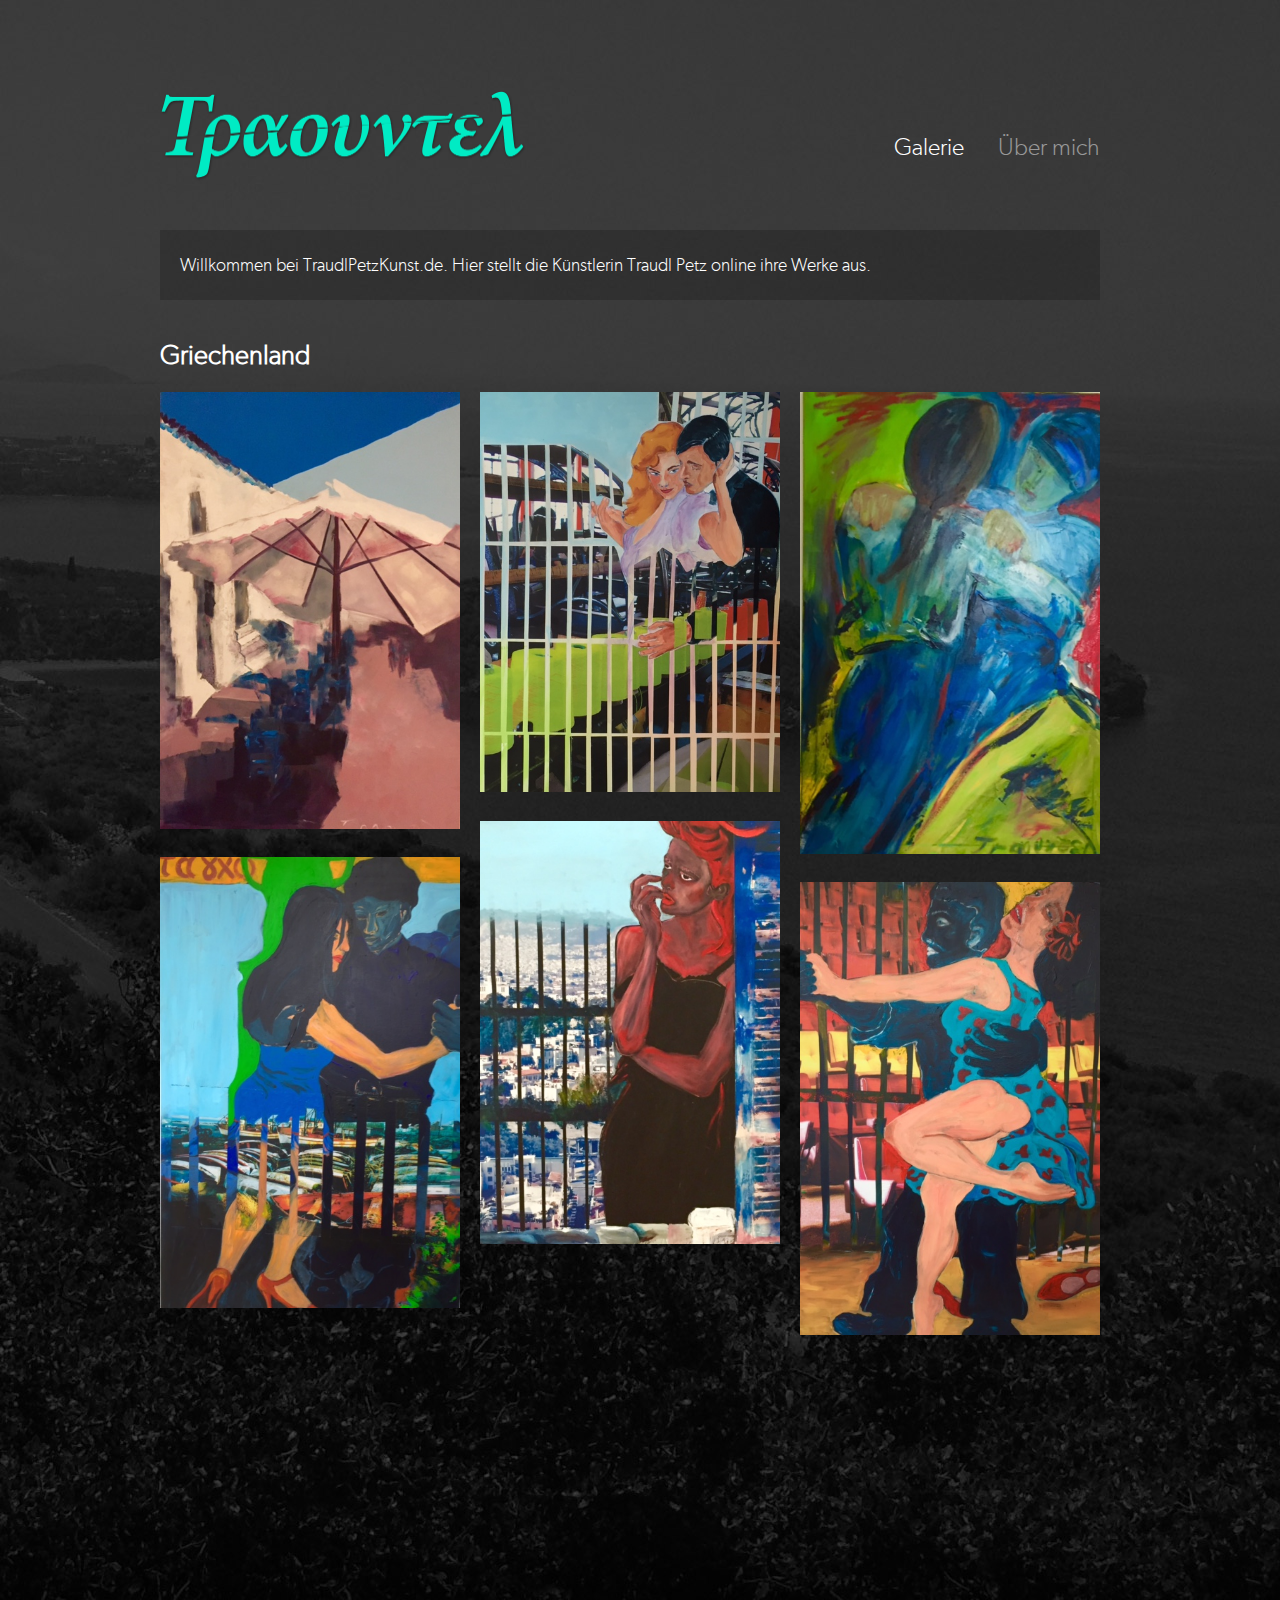
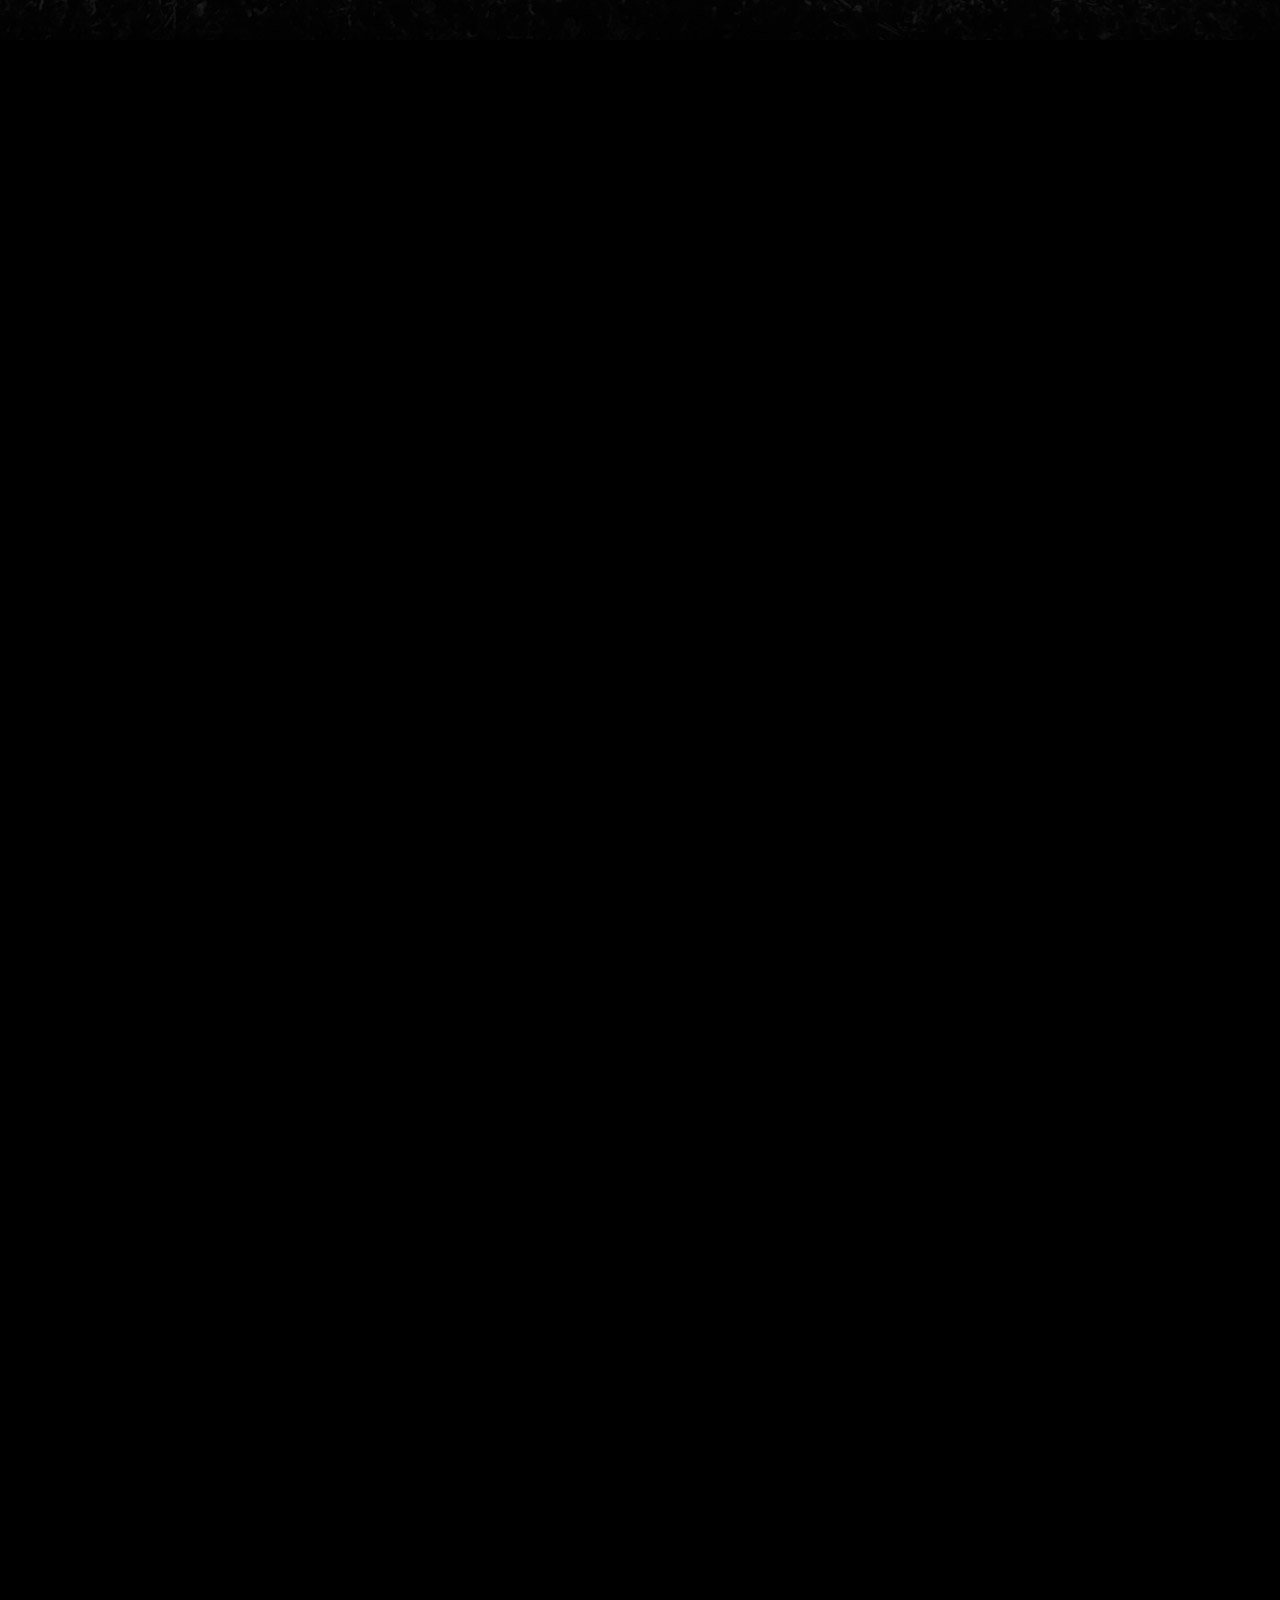
==== commit 149dd6db: "Added and updated images 189-196" ====
--- a/index.html
+++ b/index.html
@@ -70,13 +70,21 @@
 <a href="images/pictures/163.jpg"><img src="images/application/blank.gif" data-original="images/pictures/163.jpg" width="300" height="225"></a>
 <a href="images/pictures/164.jpg"><img src="images/application/blank.gif" data-original="images/pictures/164.jpg" width="300" height="225"></a>
 
+<a href="images/pictures/189.jpg"><img src="images/application/blank.gif" data-original="images/pictures/189.jpg" width="300" height="400"></a>
+<a href="images/pictures/190.JPG"><img src="images/application/blank.gif" data-original="images/pictures/190.JPG" width="300" height="400"></a>
+<a href="images/pictures/191.JPG"><img src="images/application/blank.gif" data-original="images/pictures/191.JPG" width="300" height="400"></a>
+<!--<a href="images/pictures/192.JPG"><img src="images/application/blank.gif" data-original="images/pictures/192.JPG" width="300" height="400"></a>-->
+<a href="images/pictures/193.JPG"><img src="images/application/blank.gif" data-original="images/pictures/193.JPG" width="300" height="400"></a>
+<a href="images/pictures/194.JPG"><img src="images/application/blank.gif" data-original="images/pictures/194.JPG" width="300" height="400"></a>
+<a href="images/pictures/195.JPG"><img src="images/application/blank.gif" data-original="images/pictures/195.JPG" width="300" height="400"></a>
+
     </div>
     <h2>Sommerbilder</h2>
     <div class="gallery"><a href="images/pictures/12.jpg"><img src="images/application/blank.gif" data-original="images/pictures/12.jpg" width="300" height="301.67910447761193"></a>
+<a href="images/pictures/196.jpg" title="Acryl auf Leinwand"><img src="images/application/blank.gif" data-original="images/pictures/196.jpg" width="300" height="400"></a>
+<a href="images/pictures/188.jpg" title="Acryl auf Leinwand"><img src="images/application/blank.gif" data-original="images/pictures/188.jpg" width="300" height="210"></a>
 <a href="images/pictures/88.jpg" title="Acryl auf Leinwand"><img src="images/application/blank.gif" data-original="images/pictures/88.jpg" width="300" height="397.94776119402985"></a>
-<a href="images/pictures/89.jpg" title="und 40x80 cm&lt;br /&gt;
-&lt;br /&gt;
-Acryl auf Leinwand"><img src="images/application/blank.gif" data-original="images/pictures/89.jpg" width="300" height="254.1044776119403"></a>
+<a href="images/pictures/89.jpg" title="Acryl auf Leinwand"><img src="images/application/blank.gif" data-original="images/pictures/89.jpg" width="300" height="254.1044776119403"></a>
 <a href="images/pictures/90.jpg" title="Acryl auf Leinwand"><img src="images/application/blank.gif" data-original="images/pictures/90.jpg" width="300" height="399.6268656716418"></a>
 <a href="images/pictures/91.jpg" title="Acryl auf Leinwand"><img src="images/application/blank.gif" data-original="images/pictures/91.jpg" width="300" height="601.679104477612"></a>
 <a href="images/pictures/92.jpg" title="Acryl auf Leinwand"><img src="images/application/blank.gif" data-original="images/pictures/92.jpg" width="300" height="423.13432835820896"></a>
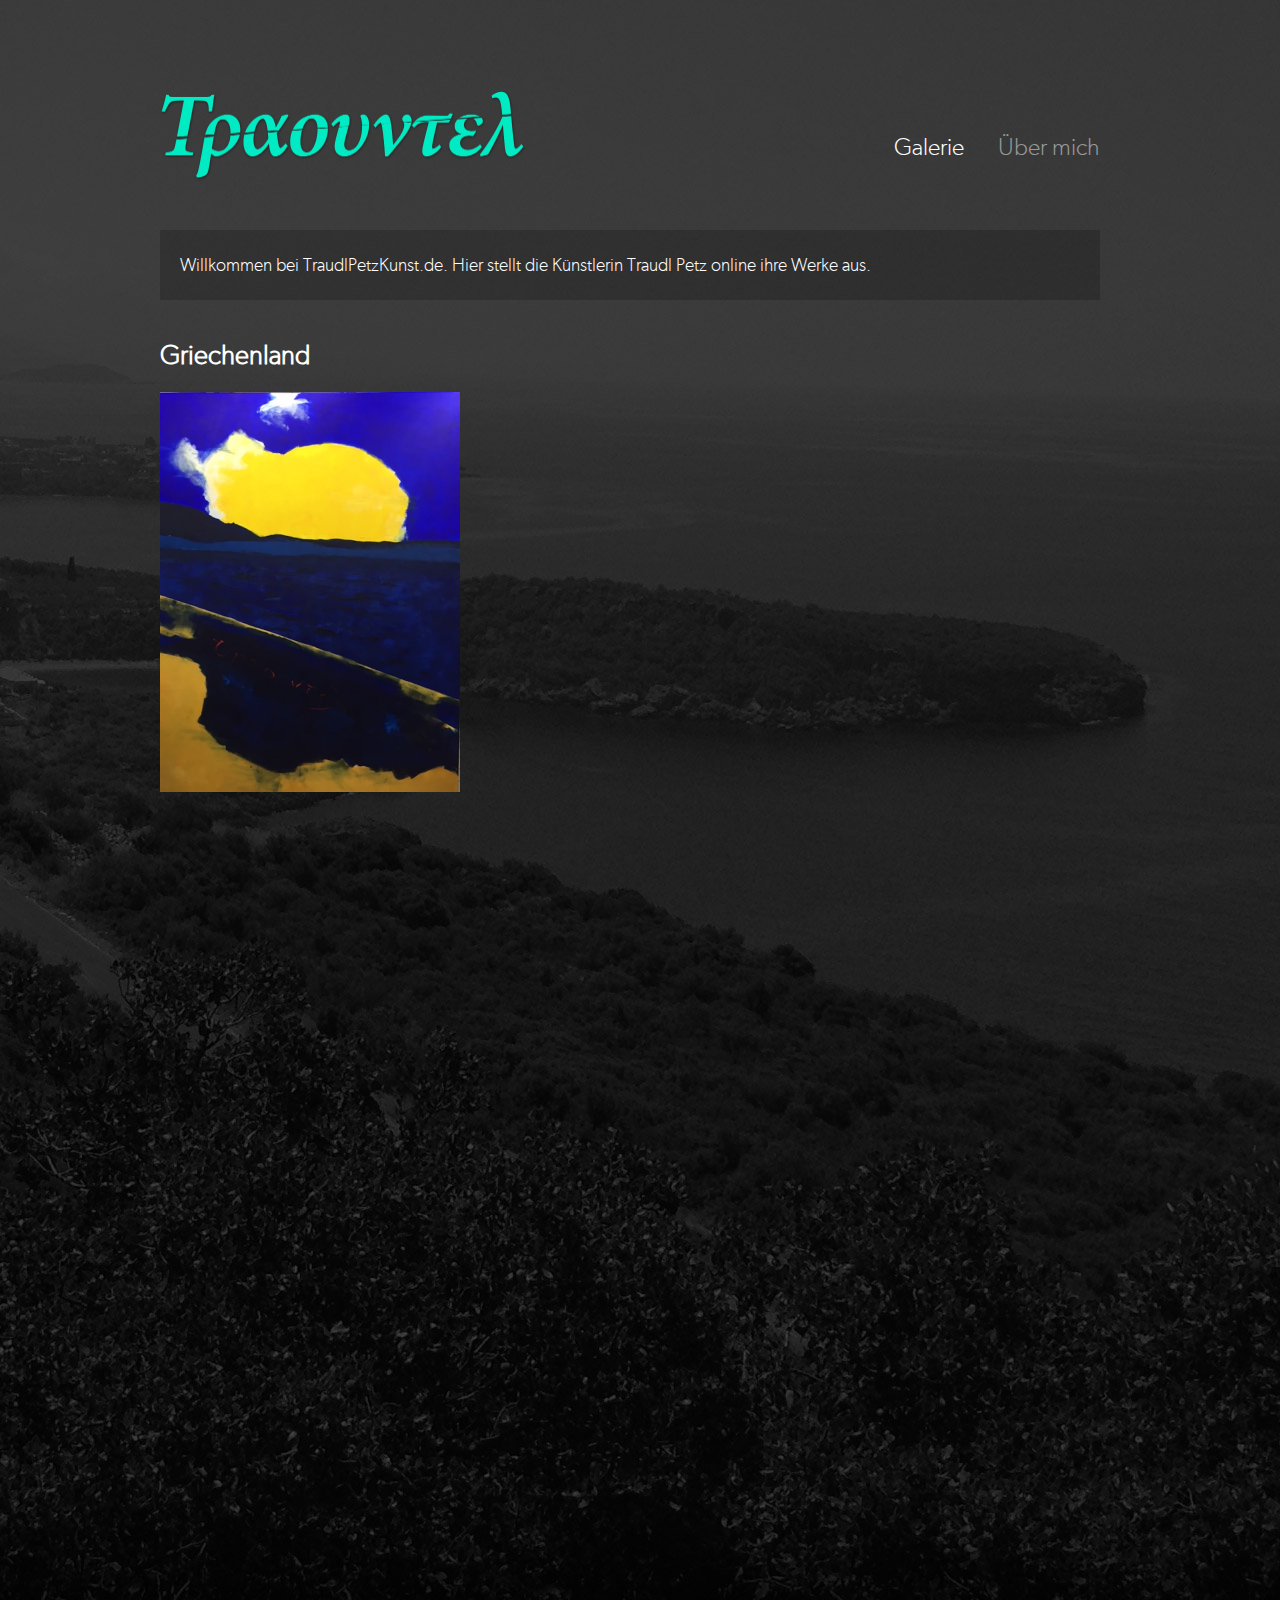
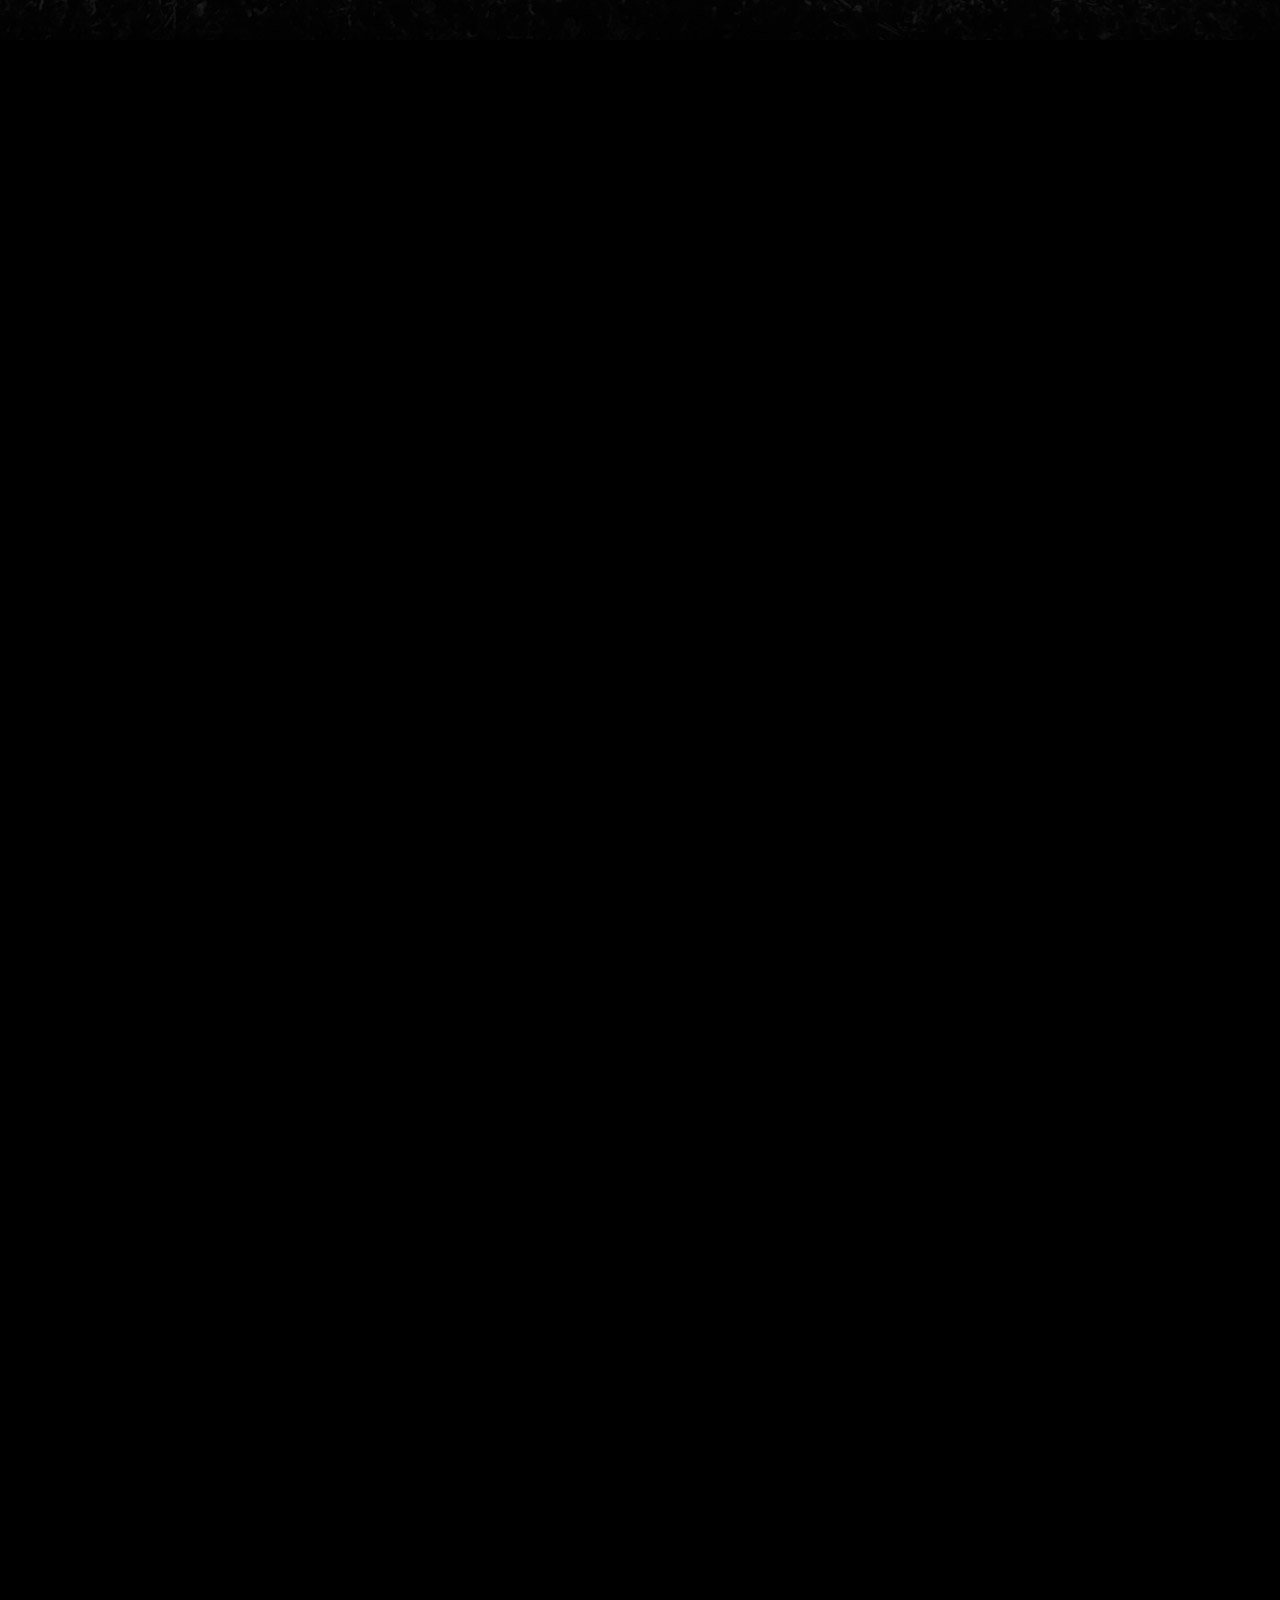
==== commit 2a9ed325: "Removed and added images, mainly sommerbilder" ====
--- a/index.html
+++ b/index.html
@@ -19,6 +19,13 @@
     Petz online ihre Werke aus.</p>
     <h2>Griechenland</h2>
     <div class="gallery">
+<a href="images/pictures/196.JPG" title="Acryl auf Leinwand"><img src="images/application/blank.gif" data-original="images/pictures/196.JPG" width="300" height="400"></a>
+<a href="images/pictures/image 2017-08-19-2.jpeg" title="Acryl auf Leinwand"><img src="images/application/blank.gif" data-original="images/pictures/image 2017-08-19-2.jpeg" width="300" height="257.8125"></a>
+<a href="images/pictures/image-2017-06-05.jpeg" title="Acryl auf Leinwand"><img src="images/application/blank.gif" data-original="images/pictures/image-2017-06-05.jpeg" width="300" height="257.8125"></a>
+<a href="images/pictures/image-2017-06-22-2.jpeg" title="Acryl auf Leinwand"><img src="images/application/blank.gif" data-original="images/pictures/image-2017-06-22-2.jpeg" width="300" height="400"></a>
+<a href="images/pictures/image-2017-07-12-3.jpeg" title="Acryl auf Leinwand"><img src="images/application/blank.gif" data-original="images/pictures/image-2017-07-12-3.jpeg" width="300" height="412.017167382"></a>
+<a href="images/pictures/image-2017-08-19-3.jpeg" title="Acryl auf Leinwand"><img src="images/application/blank.gif" data-original="images/pictures/image-2017-08-19-3.jpeg" width="300" height="248.4375"></a>
+<a href="images/pictures/image-2017-08-19.jpeg" title="Acryl auf Leinwand"><img src="images/application/blank.gif" data-original="images/pictures/image-2017-08-19.jpeg" width="300" height="210.9375"></a>
 <a href="images/pictures/181.jpg"><img src="images/application/blank.gif" data-original="images/pictures/181.jpg" width="300" height="436.36363636"></a>
 <a href="images/pictures/182.jpg"><img src="images/application/blank.gif" data-original="images/pictures/182.jpg" width="300" height="400"></a>
 <a href="images/pictures/183.jpg"><img src="images/application/blank.gif" data-original="images/pictures/183.jpg" width="300" height="461.5384615"></a>
@@ -81,10 +88,9 @@
     </div>
     <h2>Sommerbilder</h2>
     <div class="gallery"><a href="images/pictures/12.jpg"><img src="images/application/blank.gif" data-original="images/pictures/12.jpg" width="300" height="301.67910447761193"></a>
-<a href="images/pictures/196.jpg" title="Acryl auf Leinwand"><img src="images/application/blank.gif" data-original="images/pictures/196.jpg" width="300" height="400"></a>
 <a href="images/pictures/188.jpg" title="Acryl auf Leinwand"><img src="images/application/blank.gif" data-original="images/pictures/188.jpg" width="300" height="210"></a>
 <a href="images/pictures/88.jpg" title="Acryl auf Leinwand"><img src="images/application/blank.gif" data-original="images/pictures/88.jpg" width="300" height="397.94776119402985"></a>
-<a href="images/pictures/89.jpg" title="Acryl auf Leinwand"><img src="images/application/blank.gif" data-original="images/pictures/89.jpg" width="300" height="254.1044776119403"></a>
+<!--<a href="images/pictures/89.jpg" title="Acryl auf Leinwand"><img src="images/application/blank.gif" data-original="images/pictures/89.jpg" width="300" height="254.1044776119403"></a>-->
 <a href="images/pictures/90.jpg" title="Acryl auf Leinwand"><img src="images/application/blank.gif" data-original="images/pictures/90.jpg" width="300" height="399.6268656716418"></a>
 <a href="images/pictures/91.jpg" title="Acryl auf Leinwand"><img src="images/application/blank.gif" data-original="images/pictures/91.jpg" width="300" height="601.679104477612"></a>
 <a href="images/pictures/92.jpg" title="Acryl auf Leinwand"><img src="images/application/blank.gif" data-original="images/pictures/92.jpg" width="300" height="423.13432835820896"></a>
@@ -100,32 +106,32 @@
     <h2>Orange</h2>
     <div class="gallery"><a href="images/pictures/84.jpg" title="Acryl auf Leinwand"><img src="images/application/blank.gif" data-original="images/pictures/84.jpg" width="300" height="349.25373134328356"></a>
 <a href="images/pictures/83.jpg" title="Acryl auf Leinwand"><img src="images/application/blank.gif" data-original="images/pictures/83.jpg" width="300" height="350.93283582089555"></a>
-<a href="images/pictures/37.jpg" title="Acryl auf Leinwand"><img src="images/application/blank.gif" data-original="images/pictures/37.jpg" width="300" height="448.8805970149254"></a>
+<!--<a href="images/pictures/37.jpg" title="Acryl auf Leinwand"><img src="images/application/blank.gif" data-original="images/pictures/37.jpg" width="300" height="448.8805970149254"></a>-->
 <a href="images/pictures/43.jpg" title="Acryl auf Leinwand"><img src="images/application/blank.gif" data-original="images/pictures/43.jpg" width="300" height="449.44029850746267"></a>
 <a href="images/pictures/56.jpg" title="Acryl auf Leinwand"><img src="images/application/blank.gif" data-original="images/pictures/56.jpg" width="300" height="359.32835820895525"></a>
 <a href="images/pictures/82.jpg" title="Acryl auf Leinwand"><img src="images/application/blank.gif" data-original="images/pictures/82.jpg" width="300" height="351.4925373134328"></a>
 <a href="images/pictures/85.jpg" title="Acryl auf Leinwand"><img src="images/application/blank.gif" data-original="images/pictures/85.jpg" width="300" height="349.25373134328356"></a>
 <a href="images/pictures/86.jpg" title="Acryl auf Leinwand"><img src="images/application/blank.gif" data-original="images/pictures/86.jpg" width="300" height="300.55970149253733"></a>
 <a href="images/pictures/95.jpg" title="Acryl auf Leinwand"><img src="images/application/blank.gif" data-original="images/pictures/95.jpg" width="300" height="241.23134328358208"></a>
-<a href="images/pictures/106.jpg"><img src="images/application/blank.gif" data-original="images/pictures/106.jpg" width="300" height="420.8955223880597"></a>
+<!--<a href="images/pictures/106.jpg"><img src="images/application/blank.gif" data-original="images/pictures/106.jpg" width="300" height="420.8955223880597"></a>-->
 <a href="images/pictures/116.jpg" title="Acryl auf Leinwand"><img src="images/application/blank.gif" data-original="images/pictures/116.jpg" width="300" height="339.17910447761193"></a>
-<a href="images/pictures/148.jpg" title="Acryl auf Leinwand"><img src="images/application/blank.gif" data-original="images/pictures/148.jpg" width="300" height="297.2014925373134"></a>
-<a href="images/pictures/150.jpg" title="Acryl auf Leinwand"><img src="images/application/blank.gif" data-original="images/pictures/150.jpg" width="300" height="298.8805970149254"></a>
-<a href="images/pictures/152.jpg" title="Acryl auf Leinwand"><img src="images/application/blank.gif" data-original="images/pictures/152.jpg" width="300" height="447.76119402985074"></a>
+<!--<a href="images/pictures/148.jpg" title="Acryl auf Leinwand"><img src="images/application/blank.gif" data-original="images/pictures/148.jpg" width="300" height="297.2014925373134"></a>-->
+<!--<a href="images/pictures/150.jpg" title="Acryl auf Leinwand"><img src="images/application/blank.gif" data-original="images/pictures/150.jpg" width="300" height="298.8805970149254"></a>-->
+<!--<a href="images/pictures/152.jpg" title="Acryl auf Leinwand"><img src="images/application/blank.gif" data-original="images/pictures/152.jpg" width="300" height="447.76119402985074"></a>-->
 <a href="images/pictures/153.jpg" title="Acryl auf Leinwand"><img src="images/application/blank.gif" data-original="images/pictures/153.jpg" width="300" height="199.2537313432836"></a>
-<a href="images/pictures/154.jpg" title="Acryl auf Leinwand"><img src="images/application/blank.gif" data-original="images/pictures/154.jpg" width="300" height="451.1194029850746"></a>
+<!--<a href="images/pictures/154.jpg" title="Acryl auf Leinwand"><img src="images/application/blank.gif" data-original="images/pictures/154.jpg" width="300" height="451.1194029850746"></a>-->
 
     </div>
     <h2>Acryl auf Leinwand</h2>
     <div class="gallery"><a href="images/pictures/20.jpg" title="Acryl auf Leinwand"><img src="images/application/blank.gif" data-original="images/pictures/20.jpg" width="300" height="349.25373134328356"></a>
 <a href="images/pictures/36.jpg" title="Acryl auf Leinwand"><img src="images/application/blank.gif" data-original="images/pictures/36.jpg" width="300" height="450"></a>
 <a href="images/pictures/38.jpg" title="Acryl auf Leinwand"><img src="images/application/blank.gif" data-original="images/pictures/38.jpg" width="300" height="200.37313432835822"></a>
-<a href="images/pictures/39.jpg" title="Acryl auf Leinwand"><img src="images/application/blank.gif" data-original="images/pictures/39.jpg" width="300" height="450"></a>
+<!--<a href="images/pictures/39.jpg" title="Acryl auf Leinwand"><img src="images/application/blank.gif" data-original="images/pictures/39.jpg" width="300" height="450"></a>-->
 <!--<a href="images/pictures/40.jpg" title="Acryl auf Leinwand"><img src="images/application/blank.gif" data-original="images/pictures/40.jpg" width="300" height="446.0820895522388"></a>
 --><a href="images/pictures/41.jpg" title="Acryl auf Leinwand"><img src="images/application/blank.gif" data-original="images/pictures/41.jpg" width="300" height="450"></a>
 <!--<a href="images/pictures/42.jpg" title="Acryl auf Leinwand"><img src="images/application/blank.gif" data-original="images/pictures/42.jpg" width="300" height="444.96268656716416"></a>
 --><a href="images/pictures/44.jpg" title="Acryl auf Leinwand"><img src="images/application/blank.gif" data-original="images/pictures/44.jpg" width="300" height="517.723880597015"></a>
-<a href="images/pictures/45.jpg" title="Acryl auf Leinwand"><img src="images/application/blank.gif" data-original="images/pictures/45.jpg" width="300" height="556.9029850746268"></a>
+<!--<a href="images/pictures/45.jpg" title="Acryl auf Leinwand"><img src="images/application/blank.gif" data-original="images/pictures/45.jpg" width="300" height="556.9029850746268"></a>-->
 <a href="images/pictures/87.jpg" title="Acryl auf Leinwand"><img src="images/application/blank.gif" data-original="images/pictures/87.jpg" width="300" height="358.2089552238806"></a>
 <a href="images/pictures/107.jpg"><img src="images/application/blank.gif" data-original="images/pictures/107.jpg" width="300" height="400.1865671641791"></a>
 <a href="images/pictures/117.jpg"
@@ -133,11 +139,11 @@
 <a href="images/pictures/119.jpg" title="Acryl auf Leinwand"><img src="images/application/blank.gif" data-original="images/pictures/119.jpg" width="300" height="213.80597014925374"></a>
 <a href="images/pictures/120.jpg" title="Acryl auf Leinwand"><img src="images/application/blank.gif" data-original="images/pictures/120.jpg" width="300" height="422.0149253731343"></a>
 <a href="images/pictures/121.jpg" title="Acryl auf Leinwand"><img src="images/application/blank.gif" data-original="images/pictures/121.jpg" width="300" height="251.86567164179104"></a>
-<a href="images/pictures/122.jpg" title="Acryl auf Leinwand"><img src="images/application/blank.gif" data-original="images/pictures/122.jpg" width="300" height="361.0074626865672"></a>
+<!--<a href="images/pictures/122.jpg" title="Acryl auf Leinwand"><img src="images/application/blank.gif" data-original="images/pictures/122.jpg" width="300" height="361.0074626865672"></a>-->
 <a href="images/pictures/146.jpg" title="Acryl auf Leinwand &amp;amp; Kaktusblattfasern"><img src="images/application/blank.gif" data-original="images/pictures/146.jpg" width="300" height="299.44029850746267"></a>
 <a href="images/pictures/147.jpg" title="Acryl auf Leinwand"><img src="images/application/blank.gif" data-original="images/pictures/147.jpg" width="300" height="298.32089552238807"></a>
-<a href="images/pictures/151.jpg" title="Acryl auf Leinwand"><img src="images/application/blank.gif" data-original="images/pictures/151.jpg" width="300" height="300.55970149253733"></a>
-<a href="images/pictures/155.jpg" title="Acryl auf Leinwand"><img src="images/application/blank.gif" data-original="images/pictures/155.jpg" width="300" height="904.4776119402985"></a>
+<!--<a href="images/pictures/151.jpg" title="Acryl auf Leinwand"><img src="images/application/blank.gif" data-original="images/pictures/151.jpg" width="300" height="300.55970149253733"></a>-->
+<!--<a href="images/pictures/155.jpg" title="Acryl auf Leinwand"><img src="images/application/blank.gif" data-original="images/pictures/155.jpg" width="300" height="904.4776119402985"></a>-->
 </div>
     <h2>Collagen</h2>
     <div class="gallery"><a href="images/pictures/13.jpg"><img src="images/application/blank.gif" data-original="images/pictures/13.jpg" width="300" height="240.11194029850745"></a>
@@ -148,7 +154,7 @@
 <a href="images/pictures/29.jpg"><img src="images/application/blank.gif" data-original="images/pictures/29.jpg" width="300" height="447.2014925373134"></a>
 <a href="images/pictures/34.jpg"><img src="images/application/blank.gif" data-original="images/pictures/34.jpg" width="300" height="200.37313432835822"></a>
 <a href="images/pictures/35.jpg"><img src="images/application/blank.gif" data-original="images/pictures/35.jpg" width="300" height="449.44029850746267"></a>
-<a href="images/pictures/46.jpg"><img src="images/application/blank.gif" data-original="images/pictures/46.jpg" width="300" height="559.7014925373135"></a>
+<!--<a href="images/pictures/46.jpg"><img src="images/application/blank.gif" data-original="images/pictures/46.jpg" width="300" height="559.7014925373135"></a>-->
 <a href="images/pictures/48.jpg"><img src="images/application/blank.gif" data-original="images/pictures/48.jpg" width="300" height="300"></a>
 <a href="images/pictures/57.jpg"><img src="images/application/blank.gif" data-original="images/pictures/57.jpg" width="300" height="361.0074626865672"></a>
 <a href="images/pictures/96.jpg" title="Acryl auf Leinwand"><img src="images/application/blank.gif" data-original="images/pictures/96.jpg" width="300" height="300.55970149253733"></a>
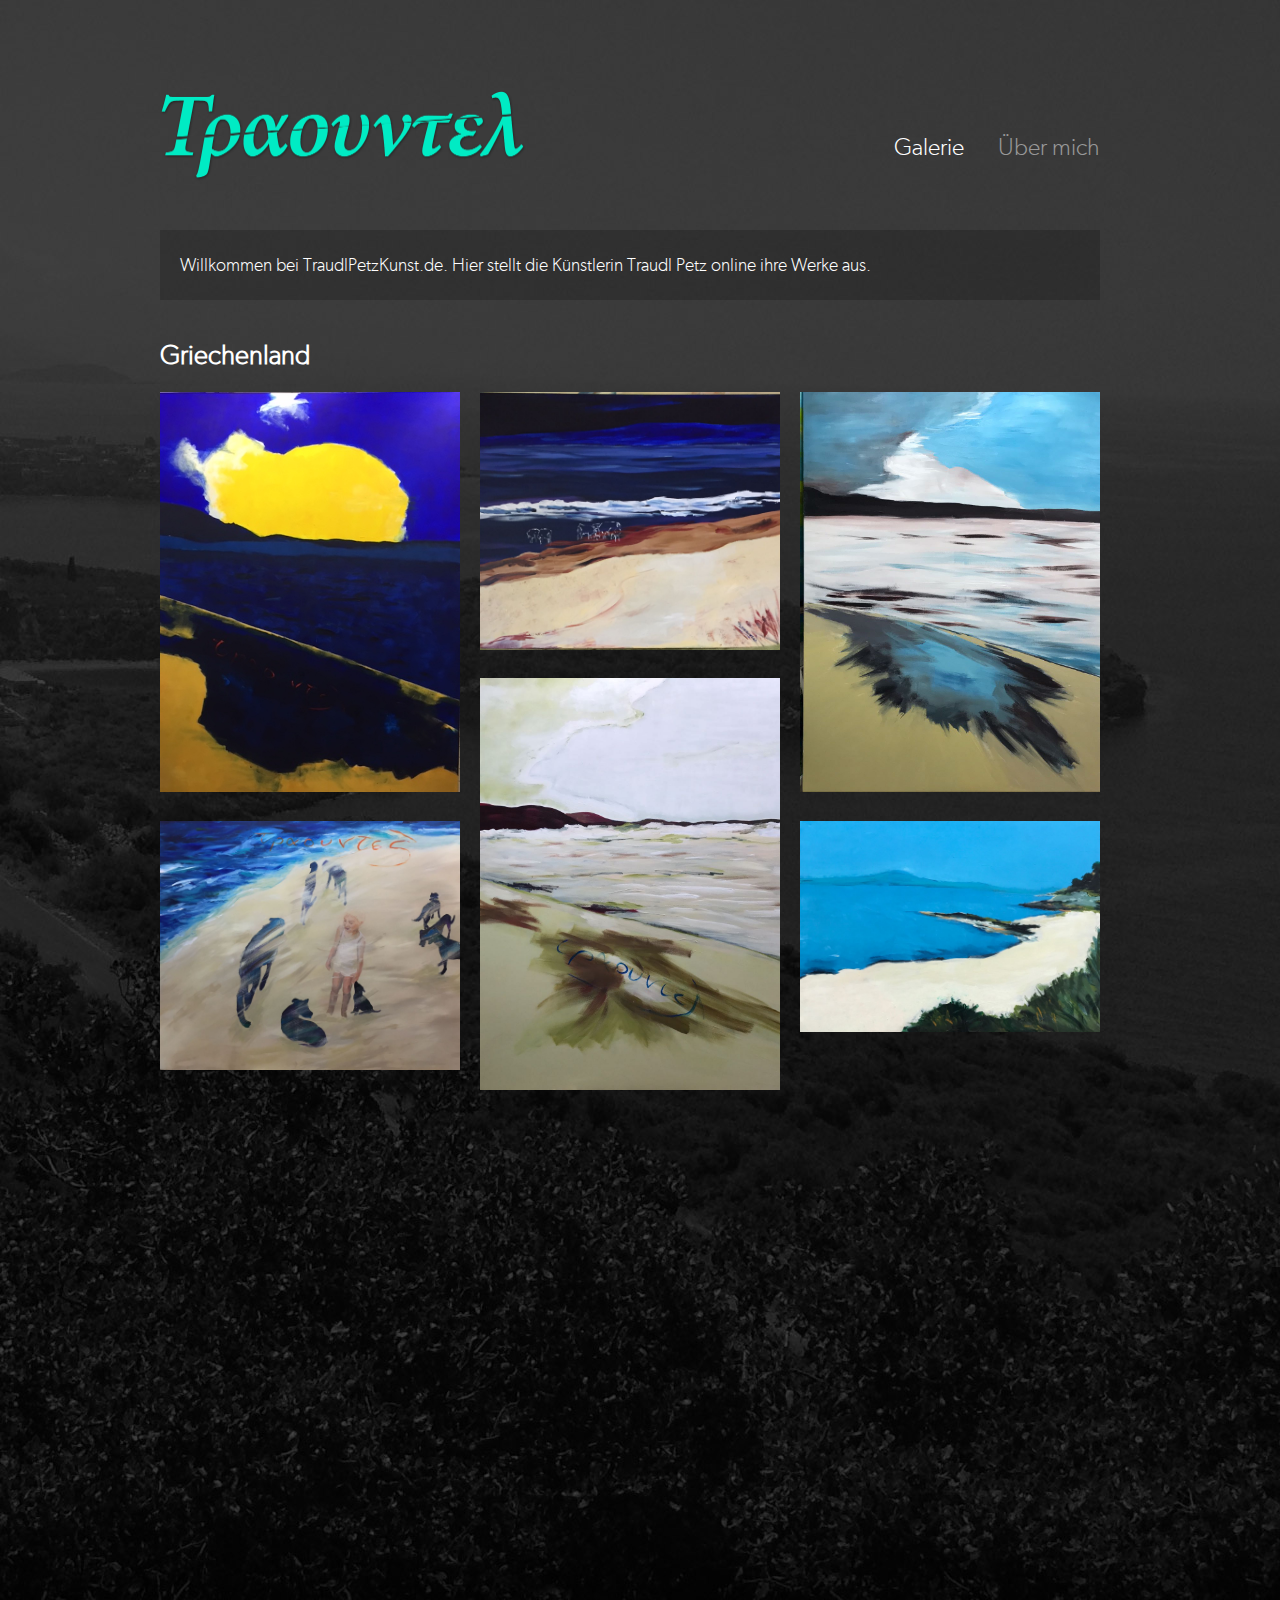
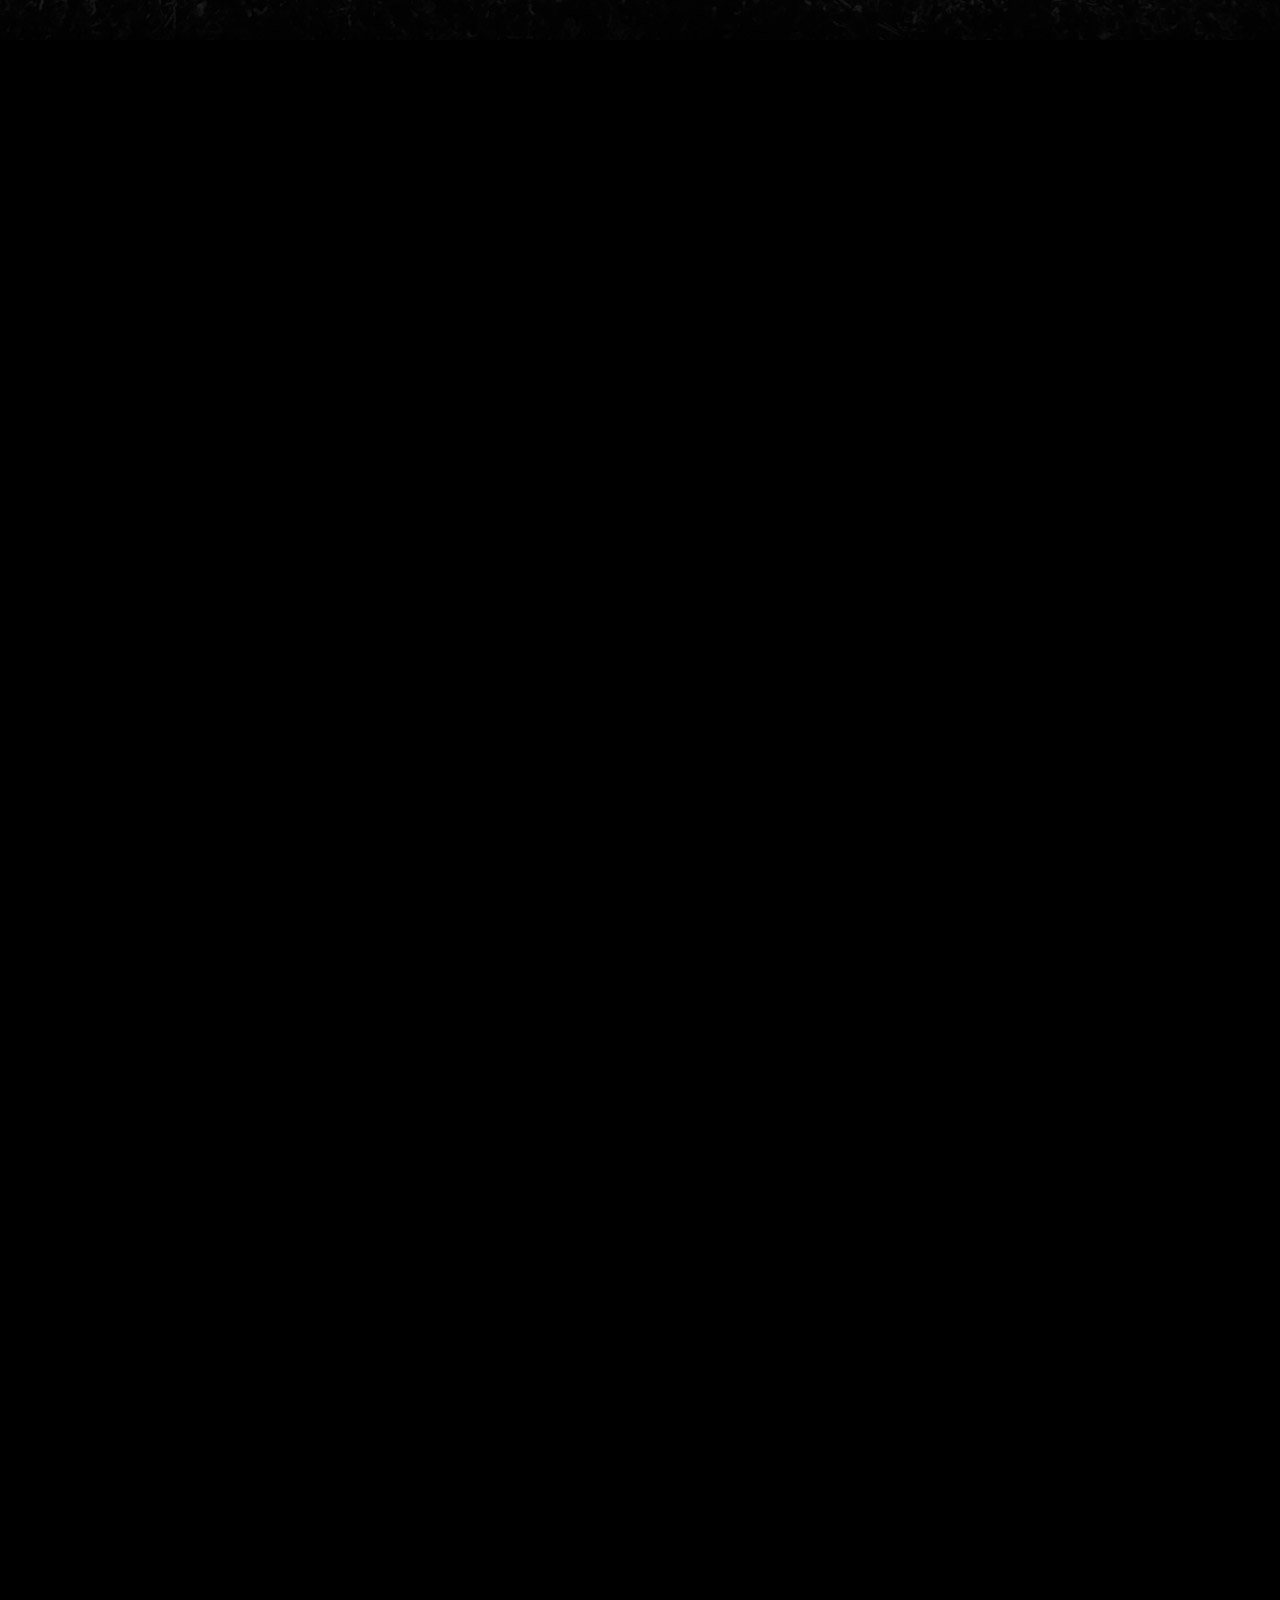
==== commit 7fa490e3: "Remove duplicate image" ====
--- a/index.html
+++ b/index.html
@@ -21,7 +21,6 @@
     <div class="gallery">
 <a href="images/pictures/196.JPG" title="Acryl auf Leinwand"><img src="images/application/blank.gif" data-original="images/pictures/196.JPG" width="300" height="400"></a>
 <a href="images/pictures/image 2017-08-19-2.jpeg" title="Acryl auf Leinwand"><img src="images/application/blank.gif" data-original="images/pictures/image 2017-08-19-2.jpeg" width="300" height="257.8125"></a>
-<a href="images/pictures/image-2017-06-05.jpeg" title="Acryl auf Leinwand"><img src="images/application/blank.gif" data-original="images/pictures/image-2017-06-05.jpeg" width="300" height="257.8125"></a>
 <a href="images/pictures/image-2017-06-22-2.jpeg" title="Acryl auf Leinwand"><img src="images/application/blank.gif" data-original="images/pictures/image-2017-06-22-2.jpeg" width="300" height="400"></a>
 <a href="images/pictures/image-2017-07-12-3.jpeg" title="Acryl auf Leinwand"><img src="images/application/blank.gif" data-original="images/pictures/image-2017-07-12-3.jpeg" width="300" height="412.017167382"></a>
 <a href="images/pictures/image-2017-08-19-3.jpeg" title="Acryl auf Leinwand"><img src="images/application/blank.gif" data-original="images/pictures/image-2017-08-19-3.jpeg" width="300" height="248.4375"></a>
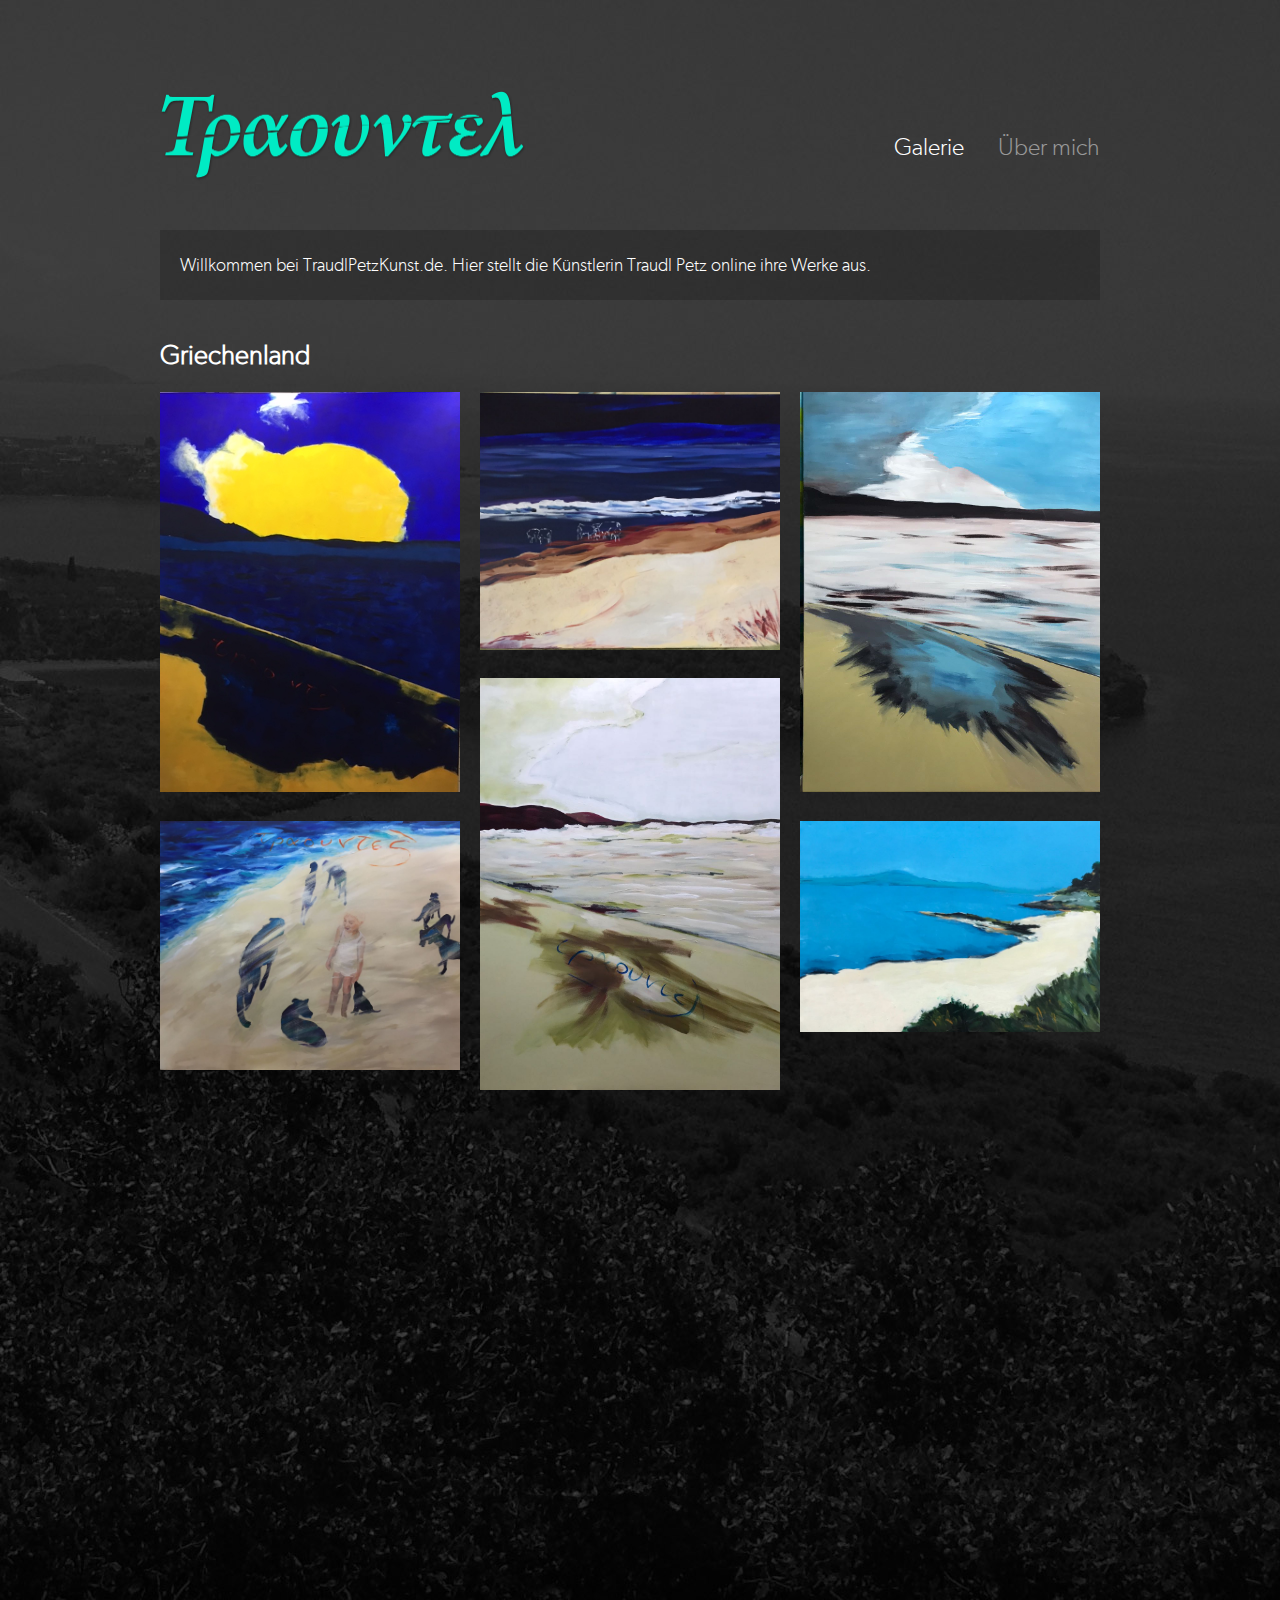
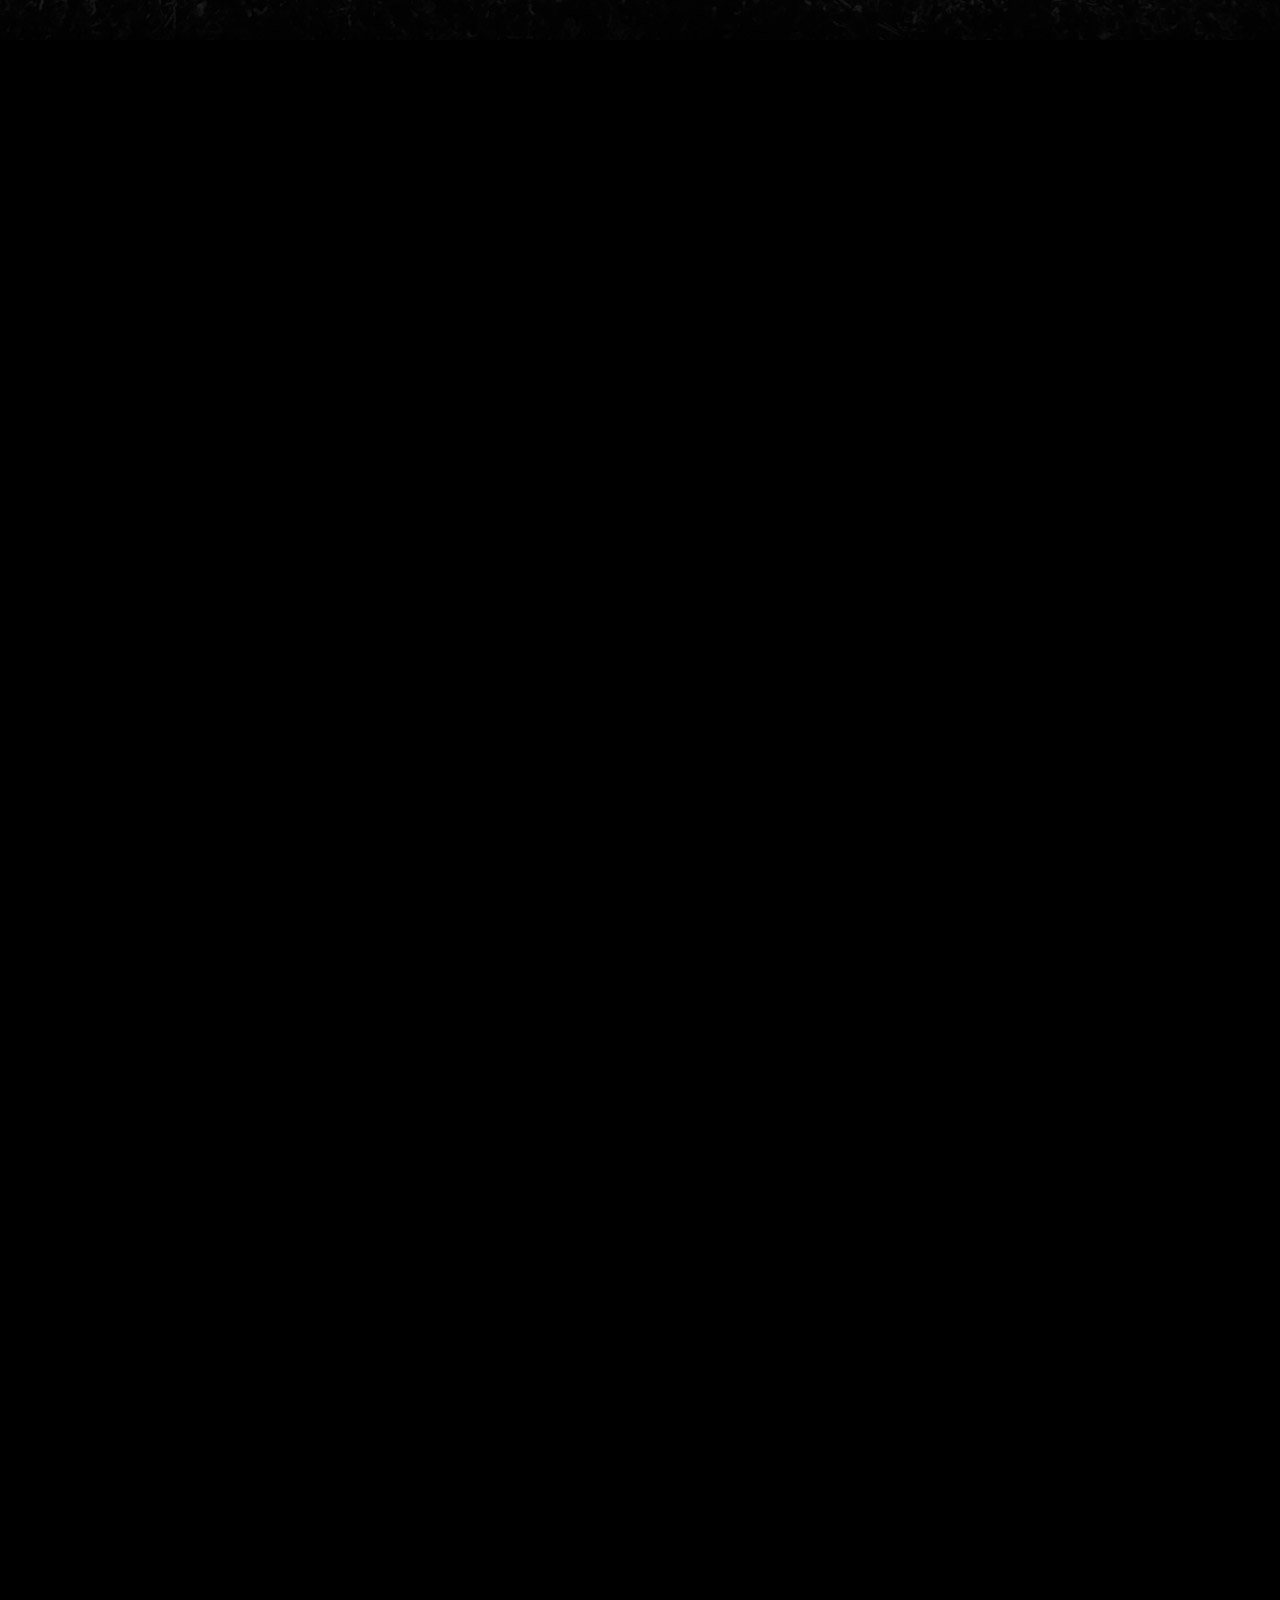
==== commit 283096a4: "added 2 images and created new möbel section with more images" ====
--- a/index.html
+++ b/index.html
@@ -20,11 +20,13 @@
     <h2>Griechenland</h2>
     <div class="gallery">
 <a href="images/pictures/196.JPG" title="Acryl auf Leinwand"><img src="images/application/blank.gif" data-original="images/pictures/196.JPG" width="300" height="400"></a>
-<a href="images/pictures/image 2017-08-19-2.jpeg" title="Acryl auf Leinwand"><img src="images/application/blank.gif" data-original="images/pictures/image 2017-08-19-2.jpeg" width="300" height="257.8125"></a>
+<a href="images/pictures/image-2017-08-19-2.jpeg" title="Acryl auf Leinwand"><img src="images/application/blank.gif" data-original="images/pictures/image-2017-08-19-2.jpeg" width="300" height="257.8125"></a>
 <a href="images/pictures/image-2017-06-22-2.jpeg" title="Acryl auf Leinwand"><img src="images/application/blank.gif" data-original="images/pictures/image-2017-06-22-2.jpeg" width="300" height="400"></a>
 <a href="images/pictures/image-2017-07-12-3.jpeg" title="Acryl auf Leinwand"><img src="images/application/blank.gif" data-original="images/pictures/image-2017-07-12-3.jpeg" width="300" height="412.017167382"></a>
 <a href="images/pictures/image-2017-08-19-3.jpeg" title="Acryl auf Leinwand"><img src="images/application/blank.gif" data-original="images/pictures/image-2017-08-19-3.jpeg" width="300" height="248.4375"></a>
 <a href="images/pictures/image-2017-08-19.jpeg" title="Acryl auf Leinwand"><img src="images/application/blank.gif" data-original="images/pictures/image-2017-08-19.jpeg" width="300" height="210.9375"></a>
+<a href="images/pictures/197.jpeg" title="Acryl auf Leinwand"><img src="images/application/blank.gif" data-original="images/pictures/197.jpeg" width="300" height="203.4375"></a>
+<a href="images/pictures/198.jpeg" title="Acryl auf Leinwand"><img src="images/application/blank.gif" data-original="images/pictures/198.jpeg" width="300" height="400"></a>
 <a href="images/pictures/181.jpg"><img src="images/application/blank.gif" data-original="images/pictures/181.jpg" width="300" height="436.36363636"></a>
 <a href="images/pictures/182.jpg"><img src="images/application/blank.gif" data-original="images/pictures/182.jpg" width="300" height="400"></a>
 <a href="images/pictures/183.jpg"><img src="images/application/blank.gif" data-original="images/pictures/183.jpg" width="300" height="461.5384615"></a>
@@ -189,6 +191,17 @@
     <h2>Tischplatte</h2>
     <div class="gallery"><a href="images/pictures/32.jpg"><img src="images/application/blank.gif" data-original="images/pictures/32.jpg" width="300" height="300"></a>
 </div>
+
+    <h2>Möbel</h2>
+    <div class="gallery">
+        <a href="images/pictures/199.jpeg" title="Acryl auf Leinwand"><img src="images/application/blank.gif" data-original="images/pictures/199.jpeg" width="300" height="300"></a>
+        <a href="images/pictures/200.jpeg" title="Acryl auf Leinwand"><img src="images/application/blank.gif" data-original="images/pictures/200.jpeg" width="300" height="400"></a>
+        <a href="images/pictures/201.jpeg" title="Acryl auf Leinwand"><img src="images/application/blank.gif" data-original="images/pictures/201.jpeg" width="300" height="400"></a>
+        <a href="images/pictures/202.jpeg" title="Acryl auf Leinwand"><img src="images/application/blank.gif" data-original="images/pictures/202.jpeg" width="300" height="279.375"></a>
+        <a href="images/pictures/203.jpeg" title="Acryl auf Leinwand"><img src="images/application/blank.gif" data-original="images/pictures/203.jpeg" width="300" height="280.3125"></a>
+        <a href="images/pictures/204.jpeg" title="Acryl auf Leinwand"><img src="images/application/blank.gif" data-original="images/pictures/204.jpeg" width="300" height="354.8961424332"></a>
+    </div>
+
     <h2>Fundstücke</h2>
     <div class="gallery"><a href="images/pictures/26.jpg"><img src="images/application/blank.gif" data-original="images/pictures/26.jpg" width="300" height="758.955223880597"></a>
 <a href="images/pictures/27.jpg"><img src="images/application/blank.gif" data-original="images/pictures/27.jpg" width="300" height="770.7089552238806"></a>
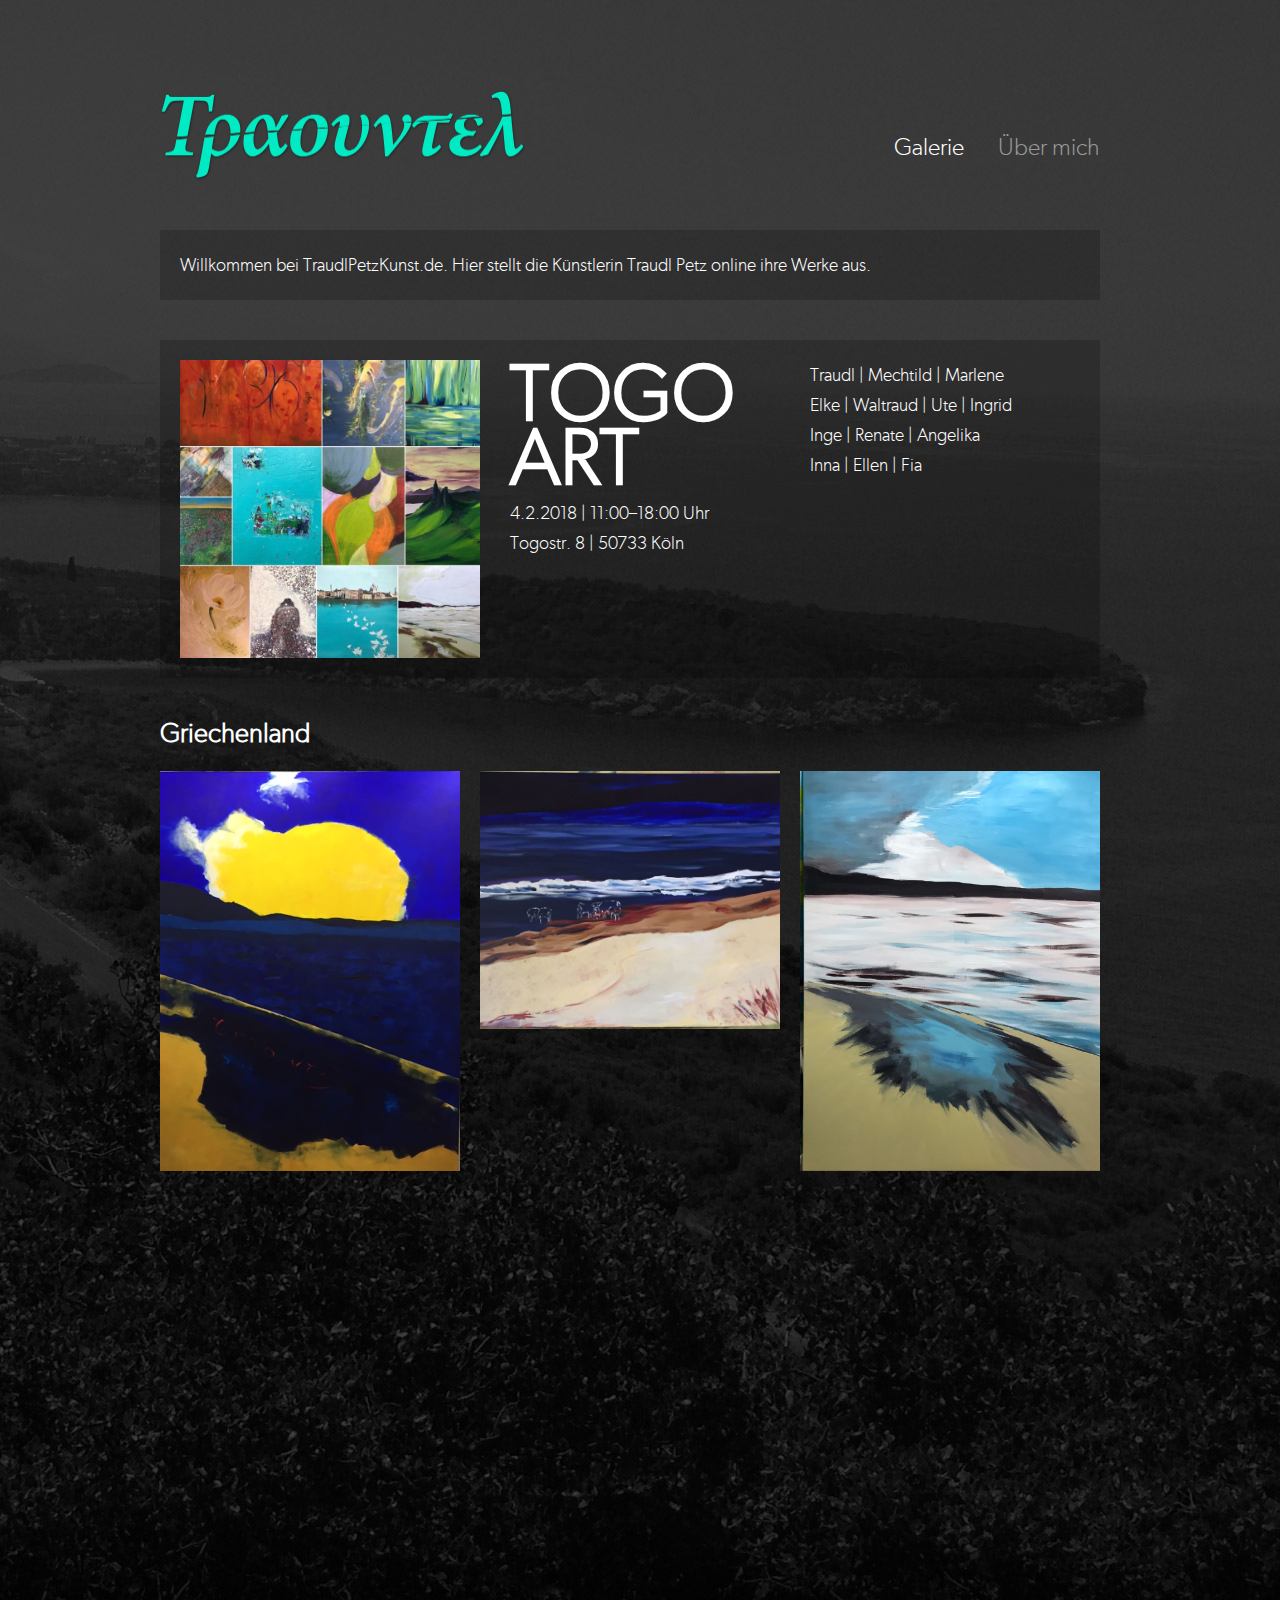
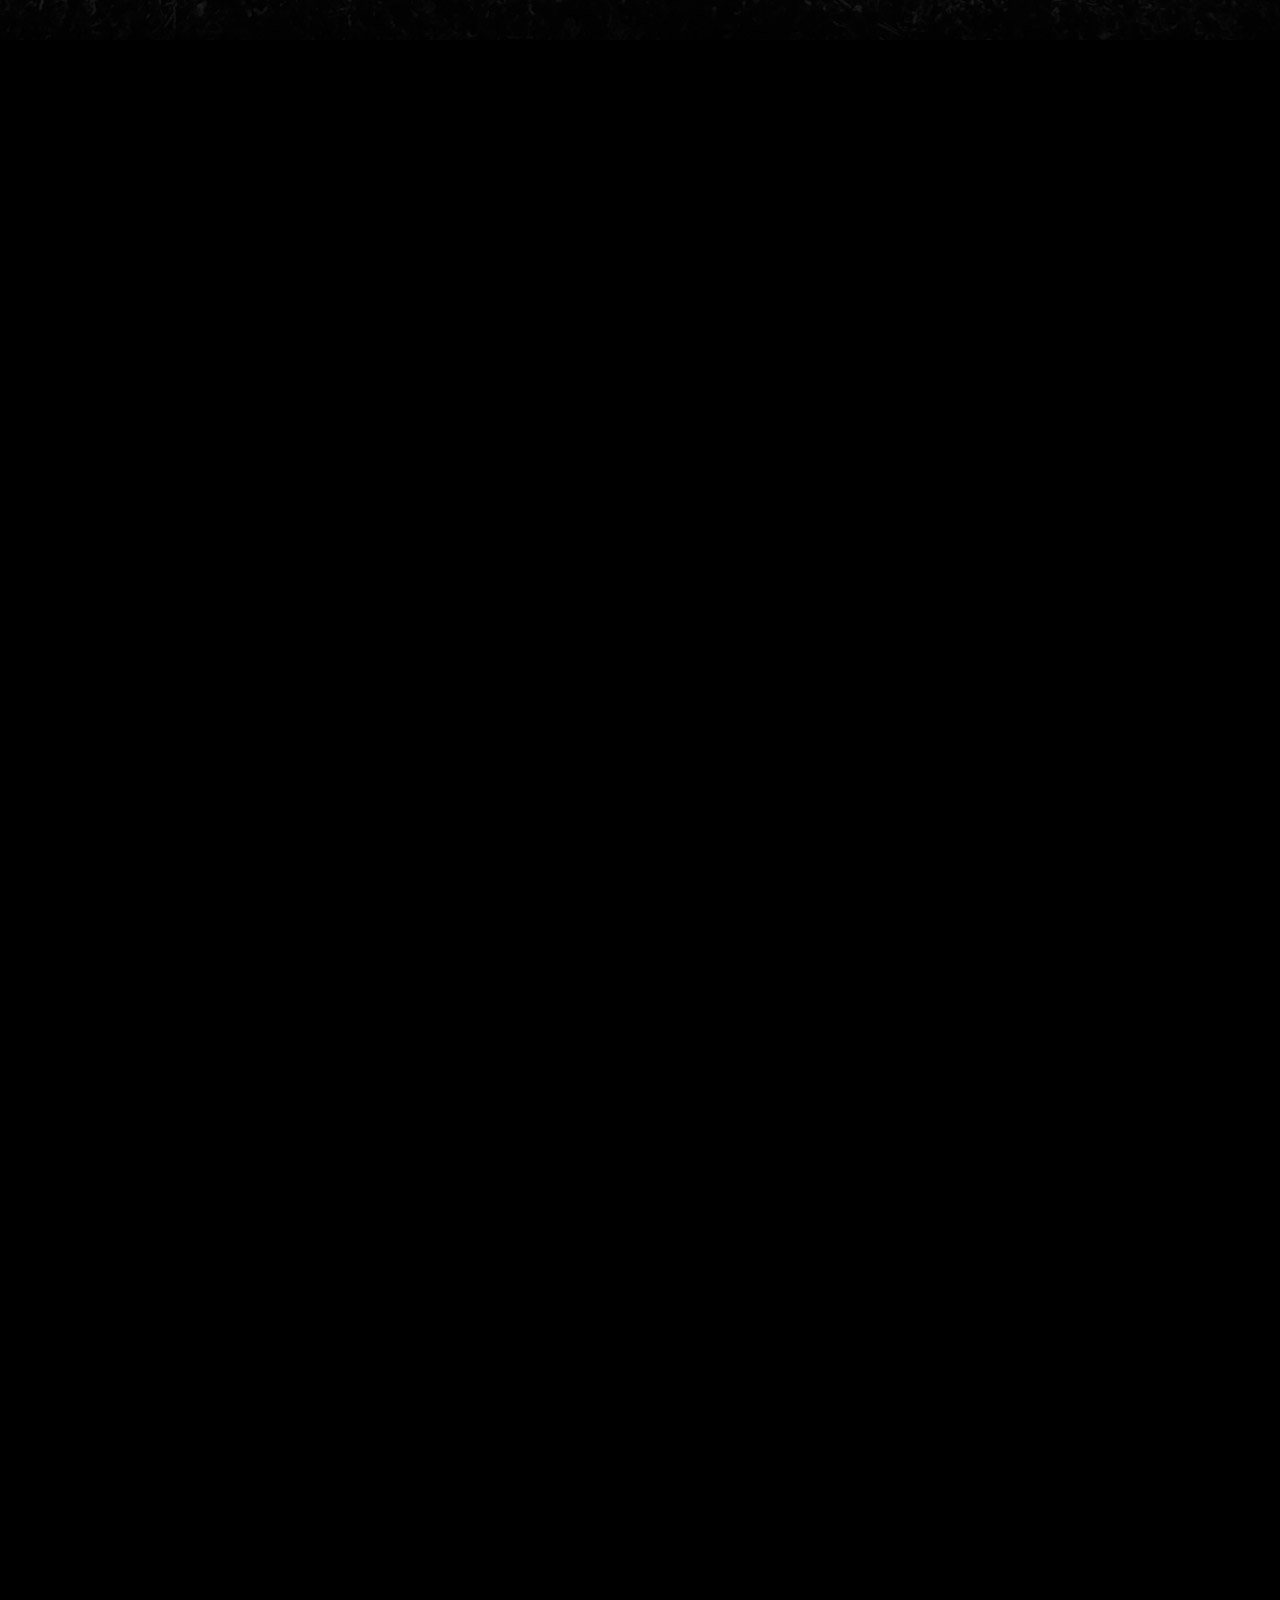
==== commit 108e59bf: "togoart" ====
--- a/index.html
+++ b/index.html
@@ -15,8 +15,25 @@
 </li>
     </ul>
 </header>
-<div id="content" class="galleries"><p id="intro">Willkommen bei TraudlPetzKunst.de. Hier stellt die Künstlerin Traudl
-    Petz online ihre Werke aus.</p>
+<div id="content" class="galleries">
+
+    <p id="intro">Willkommen bei TraudlPetzKunst.de. Hier stellt die Künstlerin Traudl Petz online ihre Werke aus.</p>
+
+    <div class="message togoart">
+        <img class="col" src="./images/home/togoart_cover_image.jpg" alt="togo art cover image">
+        <div class="col text">
+            <h2>TOGO<br>ART</h2>
+            4.2.2018 | 11:00–18:00 Uhr<br />
+            Togostr. 8 | 50733 Köln
+        </div>
+        <div class="col text names">
+            Traudl | Mechtild | Marlene<br />
+            Elke | Waltraud | Ute | Ingrid<br />
+            Inge | Renate | Angelika<br />
+            Inna | Ellen | Fia
+        </div>
+    </div>
+
     <h2>Griechenland</h2>
     <div class="gallery">
 <a href="images/pictures/196.JPG" title="Acryl auf Leinwand"><img src="images/application/blank.gif" data-original="images/pictures/196.JPG" width="300" height="400"></a>
--- a/stylesheets/application.css
+++ b/stylesheets/application.css
@@ -86,10 +86,48 @@
  *
  *********************************************************************/
 
-#intro {
+#intro,
+.message {
   background: rgba(0,0,0,0.18);
   padding: 20px;
   margin: 40px 20px 40px 0;
+}
+
+.message.togoart:after {
+  content: "";
+  display: table;
+  clear: both;
+}
+
+.message.togoart .col {
+  float: left;
+  width: 33.3333%;
+}
+
+.message.togoart .col.text {
+  -webkit-box-sizing: border-box;
+  -moz-box-sizing: border-box;
+  box-sizing: border-box;
+  padding: 0 30px;
+}
+
+.message.togoart h2 {
+  font-size: 80px;
+  padding: 0;
+  margin: 0 0 10px 0;
+  line-height: 0.8em;
+}
+
+@media (max-width: 779px) {
+  .message.togoart .col,
+  .message.togoart .col.text {
+    float: none;
+    width: 100%;
+    display: block;
+    margin: 0 auto;
+    max-width: 300px;
+    padding: 20px 0;
+  }
 }
 
 .gallery {
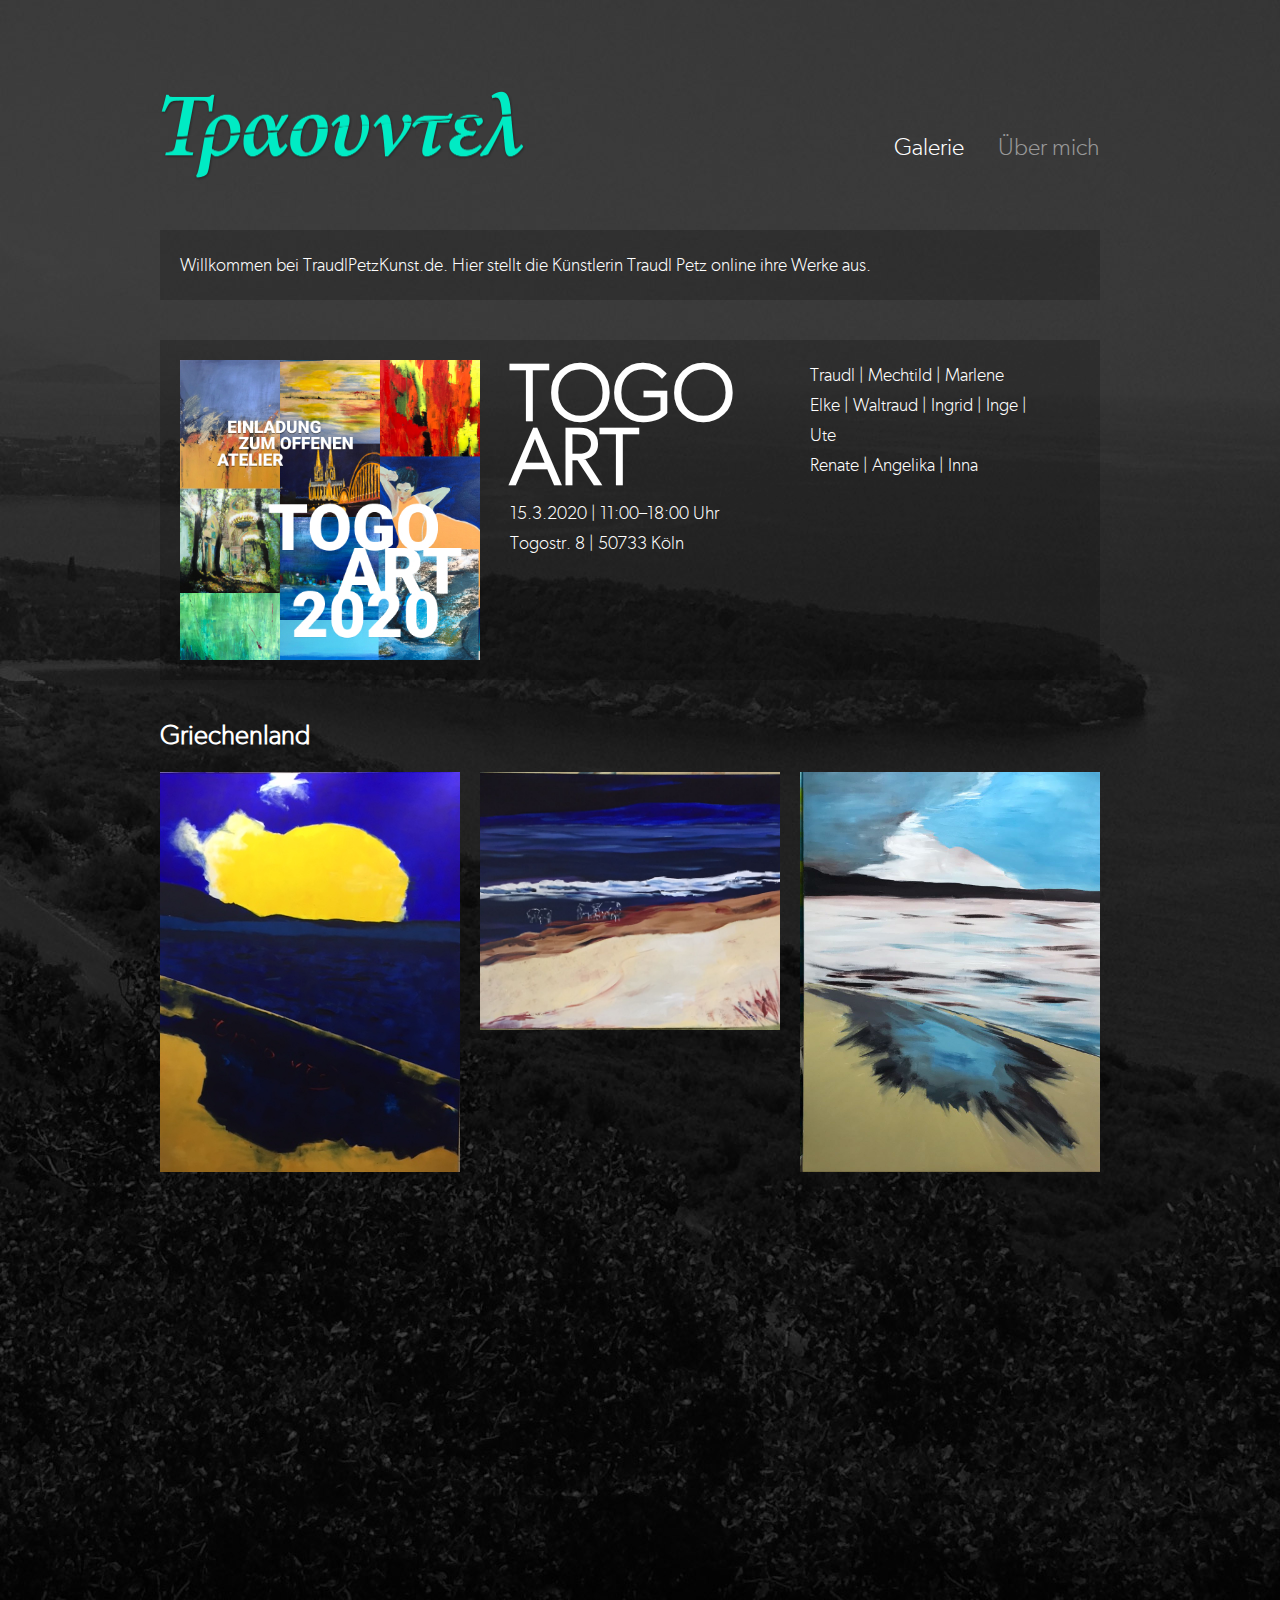
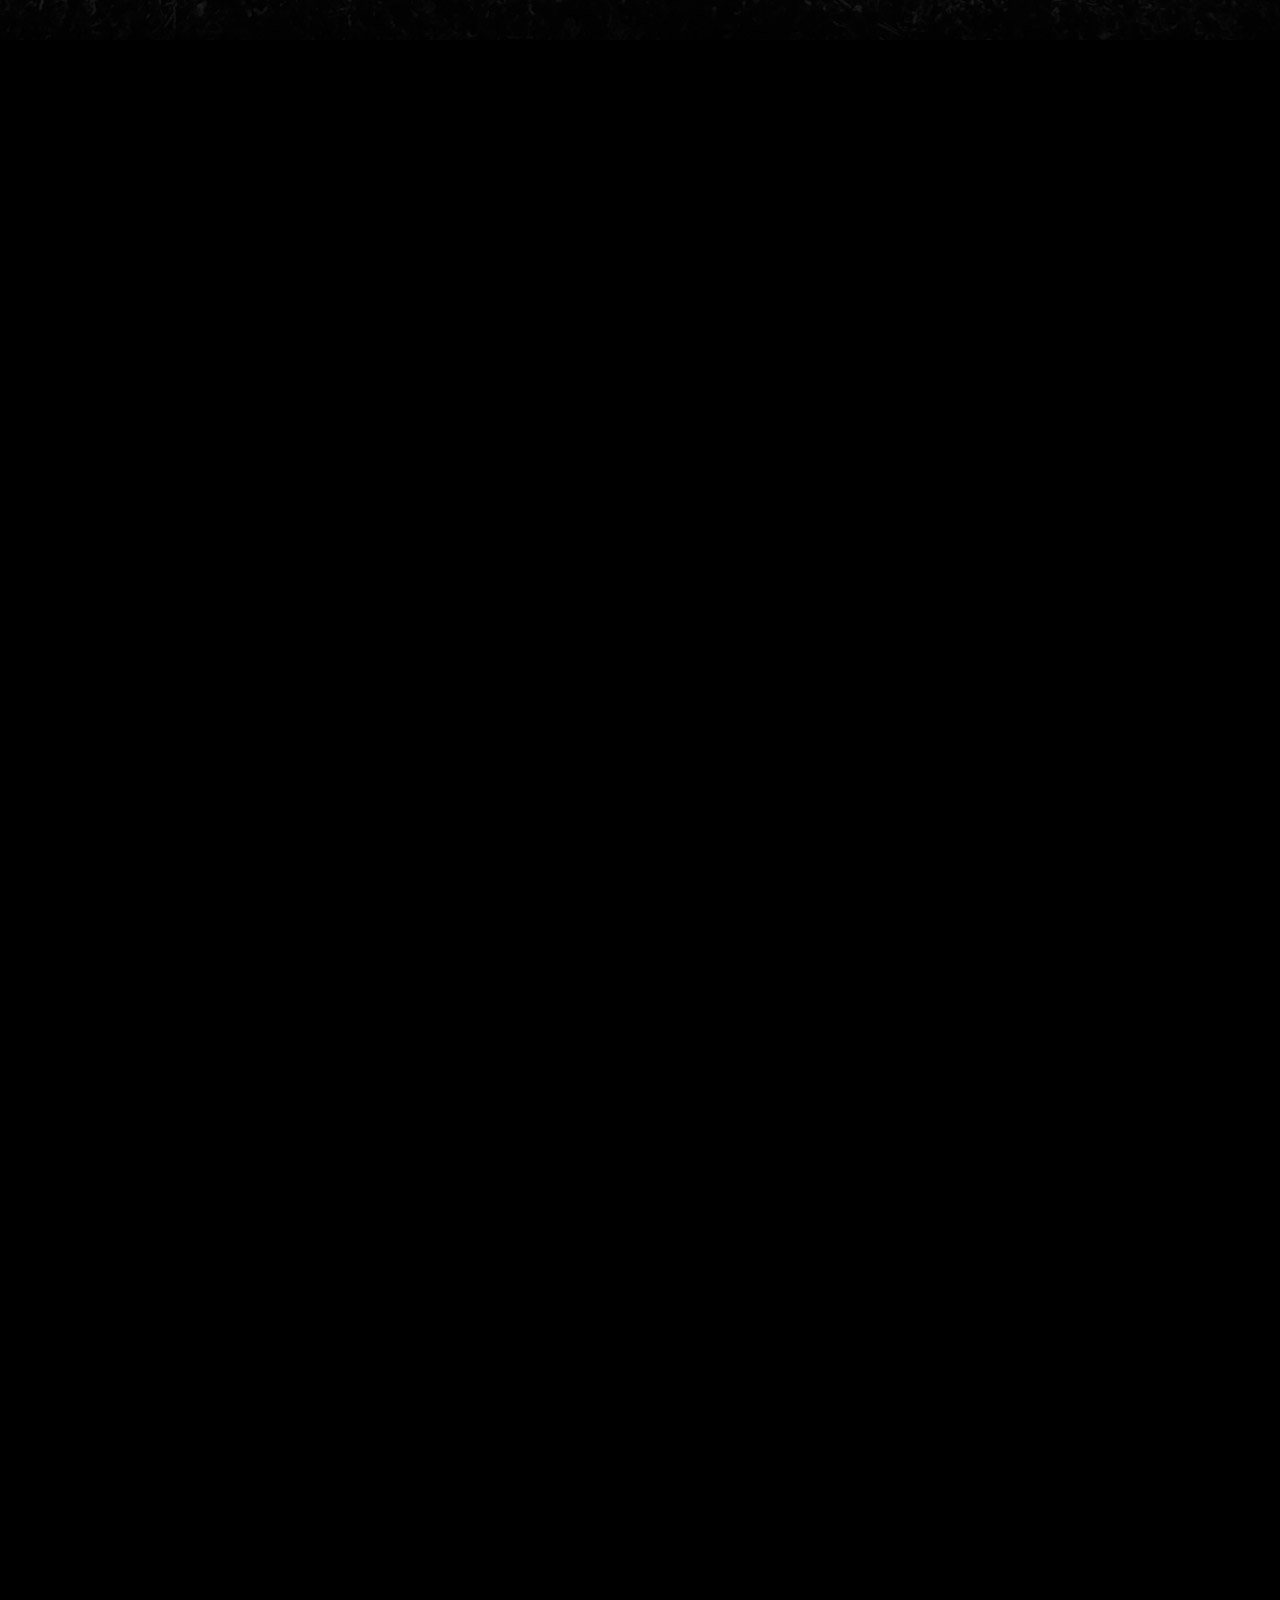
==== commit 6cd75acd: "Update index.html" ====
--- a/index.html
+++ b/index.html
@@ -20,17 +20,16 @@
     <p id="intro">Willkommen bei TraudlPetzKunst.de. Hier stellt die Künstlerin Traudl Petz online ihre Werke aus.</p>
 
     <div class="message togoart">
-        <img class="col" src="./images/home/togoart_cover_image.jpg" alt="togo art cover image">
+        <img class="col" src="./images/home/togoart-2020.jpg" alt="togo art 2020">
         <div class="col text">
             <h2>TOGO<br>ART</h2>
-            4.2.2018 | 11:00–18:00 Uhr<br />
+            15.3.2020 | 11:00–18:00 Uhr<br />
             Togostr. 8 | 50733 Köln
         </div>
         <div class="col text names">
             Traudl | Mechtild | Marlene<br />
-            Elke | Waltraud | Ute | Ingrid<br />
-            Inge | Renate | Angelika<br />
-            Inna | Ellen | Fia
+            Elke | Waltraud | Ingrid | Inge | Ute<br />
+            Renate | Angelika  | Inna
         </div>
     </div>
 
